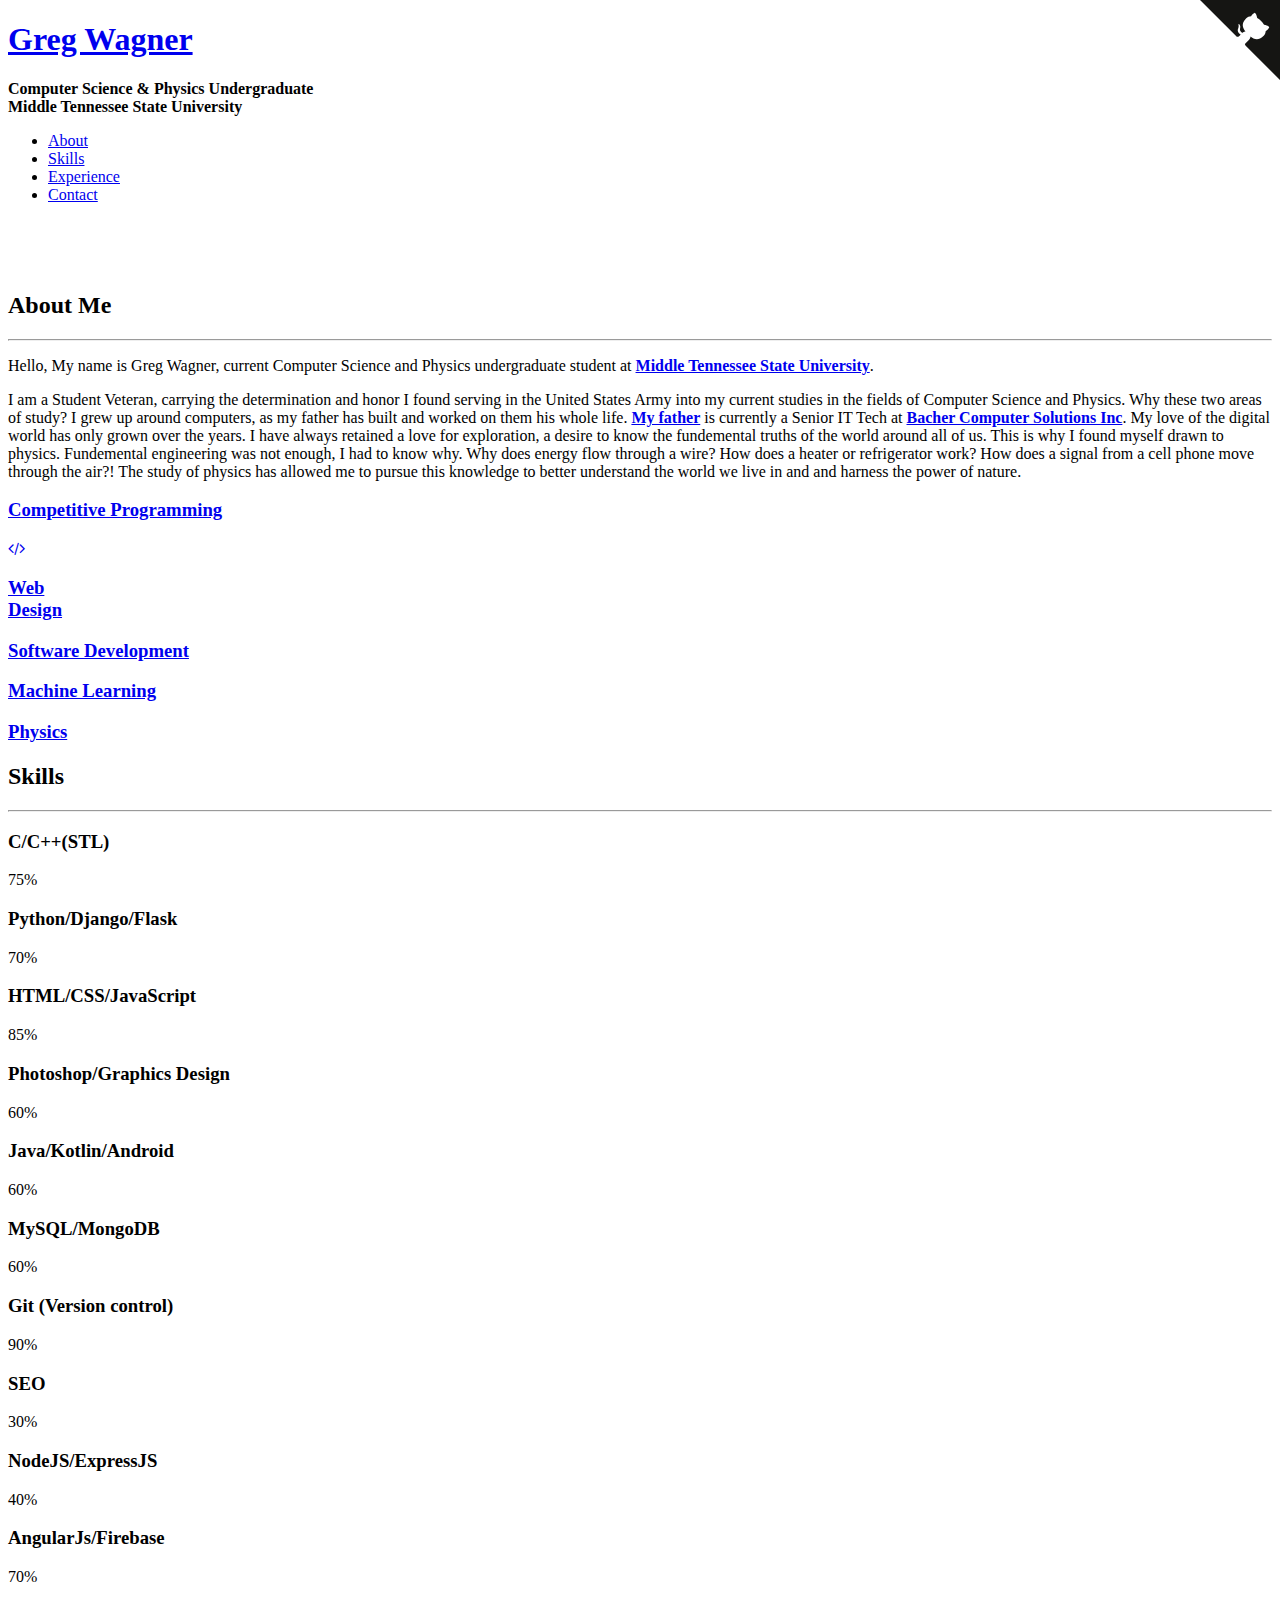
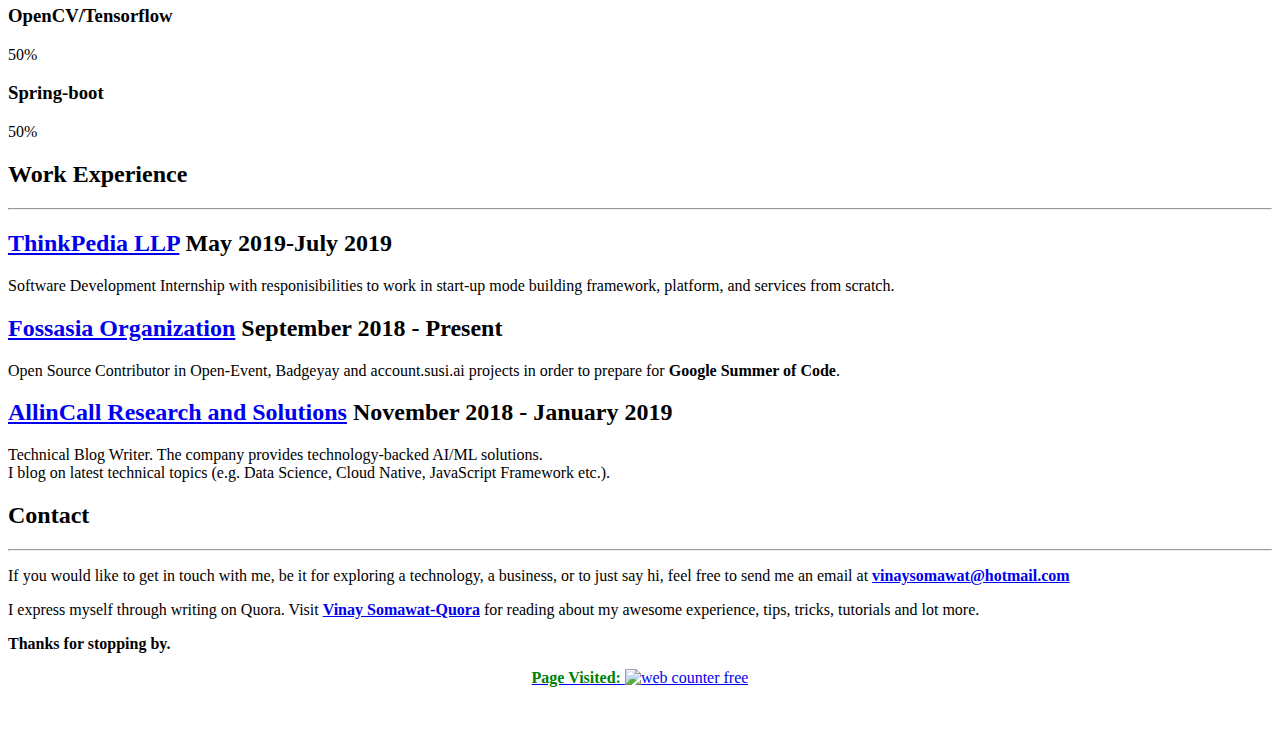
==== index.html @ 42321b88 "First changes to personalize portfolio" ====
<!DOCTYPE HTML>
<html>
	<head>
	<meta charset="utf-8">
	<meta http-equiv="X-UA-Compatible" content="IE=edge">
	<title>Greg Wagner</title>
	<meta name="viewport" content="width=device-width, initial-scale=1">
	<meta name="description" content="Portfolio webpage of Greg Wagner" />
	<meta name="keywords" content="portfolio,website,personal website,github,projects,computer science and engineering" />
	<meta name="author" content="Greg Wagner" />
   
    <!--quora icon--> 
    <meta name="viewport" content="width=device-width, initial-scale=1">
    <link rel="stylesheet" href="https://cdnjs.cloudflare.com/ajax/libs/font-awesome/4.7.0/css/font-awesome.min.css">

	<!-- Place favicon.ico and apple-touch-icon.png in the root directory -->
    <link rel="icon" type="image/png" href="logo.png">

	<link href="https://fonts.googleapis.com/css?family=Quicksand:300,400,500,700" rel="stylesheet">
	<link href="https://fonts.googleapis.com/css?family=Playfair+Display:400,400i,700" rel="stylesheet">
	
	<!-- Animate.css -->
	<link rel="stylesheet" href="css/animate.css">
	<!-- Icomoon Icon Fonts-->
	<link rel="stylesheet" href="css/icomoon.css">
	<!-- Bootstrap  -->
	<link rel="stylesheet" href="css/bootstrap.css">
	<!-- Flexslider  -->
	<link rel="stylesheet" href="css/flexslider.css">
	<!-- Flaticons  -->
	<link rel="stylesheet" href="fonts/flaticon/font/flaticon.css">
	<!-- Owl Carousel -->
	<link rel="stylesheet" href="css/owl.carousel.min.css">
	<link rel="stylesheet" href="css/owl.theme.default.min.css">
	<!-- Theme style  -->
	<link rel="stylesheet" href="css/style.css">
	<!-- Modernizr JS -->
	<script src="js/modernizr-2.6.2.min.js"></script>
        
	</head>
    
	<body>
	<div id="colorlib-page">
		<div class="container-wrap">
		  <a href="#" class="js-colorlib-nav-toggle colorlib-nav-toggle" data-toggle="collapse" data-target="#navbar" aria-expanded="false" aria-controls="navbar"><i></i></a> 
		  <aside id="colorlib-aside" role="complementary" class="border js-fullheight">
				<div class="text-center">
					<div class="author-img" style="background-image: url(images/greg_avatar.png);"></div>
					<h1 id="colorlib-logo"><a href="https://holypolarpanda7.github.io/Greg_wagner.portfolio/">Greg Wagner</a></h1>
					<p><strong>Computer Science & Physics Undergraduate<br>Middle Tennessee State University</strong></p>
				</div>
				<nav id="colorlib-main-menu" role="navigation" class="navbar">
					<div id="navbar" class="collapse">
						<ul>
							<li><a href="#" data-nav-section="about">About</a></li>
							<li><a href="#" data-nav-section="skills">Skills</a></li>
							<li><a href="#" data-nav-section="experience">Experience</a></li>
							<li><a href="#" data-nav-section="contact">Contact</a></li><br>
						</ul>
					</div>
      	</nav>
      	<div class="text-center">
      		<iframe src="https://ghbtns.com/github-btn.html?user=vinaysomawat&type=follow&count=true&size=large" frameborder="0" scrolling="0" width="220px" height="30px"></iframe>
      	</div>
			</aside>
            
            <!--- Github ribbon ----------->
    	<a href="https://github.com/vinaysomawat/vinaysomawat.github.io" class="github-corner" aria-label="View source on GitHub"><svg width="80" height="80" viewBox="0 0 250 250" style="fill:#151513; color:#fff; position: absolute; top: 0; border: 0; right: 0;" aria-hidden="true"><path d="M0,0 L115,115 L130,115 L142,142 L250,250 L250,0 Z"></path><path d="M128.3,109.0 C113.8,99.7 119.0,89.6 119.0,89.6 C122.0,82.7 120.5,78.6 120.5,78.6 C119.2,72.0 123.4,76.3 123.4,76.3 C127.3,80.9 125.5,87.3 125.5,87.3 C122.9,97.6 130.6,101.9 134.4,103.2" fill="currentColor" style="transform-origin: 130px 106px;" class="octo-arm"></path><path d="M115.0,115.0 C114.9,115.1 118.7,116.5 119.8,115.4 L133.7,101.6 C136.9,99.2 139.9,98.4 142.2,98.6 C133.8,88.0 127.5,74.4 143.8,58.0 C148.5,53.4 154.0,51.2 159.7,51.0 C160.3,49.4 163.2,43.6 171.4,40.1 C171.4,40.1 176.1,42.5 178.8,56.2 C183.1,58.6 187.2,61.8 190.9,65.4 C194.5,69.0 197.7,73.2 200.1,77.6 C213.8,80.2 216.3,84.9 216.3,84.9 C212.7,93.1 206.9,96.0 205.4,96.6 C205.1,102.4 203.0,107.8 198.3,112.5 C181.9,128.9 168.3,122.5 157.7,114.1 C157.9,116.9 156.7,120.9 152.7,124.9 L141.0,136.5 C139.8,137.7 141.6,141.9 141.8,141.8 Z" fill="currentColor" class="octo-body"></path></svg></a><style>.github-corner:hover .octo-arm{animation:octocat-wave 560ms ease-in-out}@keyframes octocat-wave{0%,100%{transform:rotate(0)}20%,60%{transform:rotate(-25deg)}40%,80%{transform:rotate(10deg)}}@media (max-width:500px){.github-corner:hover .octo-arm{animation:none}.github-corner .octo-arm{animation:octocat-wave 560ms ease-in-out}}</style>
            
            <!----- main page--------->
    	<div id="colorlib-main">
        <section class="colorlib-about" data-section="about">
          <div class="colorlib-narrow-content">
						<div class="row">
				    	<div class="col-md-12">
				        <div class="row row-bottom-padded-sm animate-box" data-animate-effect="fadeInLeft">
				          <div class="col-md-12">
										<div class="about-desc">
								    	<h2>About Me</h2>
                      <hr>
                      <p>Hello, My name is Greg Wagner, current Computer Science and Physics undergraduate student at <strong><a href="https://www.mtsu.edu/">Middle Tennessee State University</a></strong>.</p>
											<p>I am a Student Veteran, carrying the determination and honor I found serving in the United States Army into my current studies in the fields of Computer Science and Physics.  Why these two areas of study?  I grew up around computers, as my father has built and worked on them his whole life.  <strong><a href="https://www.linkedin.com/in/rod-wagner-9aa297176/">My father</a></strong> is currently a Senior IT Tech at <strong><a href="http://www.bachersolutions.com/">Bacher Computer Solutions Inc</a></strong>.  My love of the digital world has only grown over the years.  I have always retained a love for exploration, a desire to know the fundemental truths of the world around all of us.  This is why I found myself drawn to physics.  Fundemental engineering was not enough, I had to know why.  Why does energy flow through a wire?  How does a heater or refrigerator work?  How does a signal from a cell phone move through the air?!  The study of physics has allowed me to pursue this knowledge to better understand the world we live in and and harness the power of nature.</p>
										</div>
				        	</div>
                </div>
				    		<div class="row">
				        	<div class="col-md-3 animate-box" data-animate-effect="fadeInRight">
				            <a href="cp/cp.html" target="_blank">
                      <div class="services color-1">
				                <span class="icon2"><i class="icon-ribbon2"></i></span>
				                <h3>Competitive Programming</h3>
				              </div>
				            </a>
                  </div>
				        	<div class="col-md-3 animate-box" data-animate-effect="fadeInRight">
				            <a href="web-dev/webdev.html" target="_blank">
                      <div class="services color-2">
								    		<span class="icon2"><i class="fa fa-code"></i></span>
								    		<h3>Web<br> Design</h3>
											</div>
				            </a>
                  </div>
				        	<div class="col-md-3 animate-box" data-animate-effect="fadeInRight">
				            <a href="software-dev/software.html" target="_blank">
                      <div class="services color-3">
								   	 		<span class="icon2"><i class="icon-data"></i></span>
								    		<h3>Software Development</h3>
											</div>
				            </a>
                  </div>
				        	<div class="col-md-3 animate-box" data-animate-effect="fadeInRight">
				            <a href="ml/ml.html" target="_blank">
                      <div class="services color-55555">
								  		  <span class="icon2"><i class="icon-share3"></i></span>
								    		<h3>Machine Learning</h3>
                      </div>
										</a>
                  </div>
                  <div class="col-md-3 animate-box" data-animate-effect="fadeInRight">
				            <a href="ml/ml.html" target="_blank">
                      <div class="services color-4">
				                <span class="icon2"><i class="icon-book2"></i></span>
				                <h3>Physics</h3>
											</div>
				            </a>
                  </div>
				    		</div>
              </div>
            </div>
        </div>
    </section>
            
     <!-- Counter part
        <div id="colorlib-counter" class="colorlib-counters" style="background-image: url(images/cover_bg_1.jpg);" data-stellar-background-ratio="0.5">
				<div class="overlay"></div>
				<div class="colorlib-narrow-content">
					<div class="row">
					</div>
					<div class="row">
						<div class="col-md-3 text-center animate-box">
							<span class="colorlib-counter js-counter" data-from="0" data-to="22" data-speed="5000" data-refresh-interval="50"></span>
							<span class="colorlib-counter-label">Courses</span>
						</div>
						<div class="col-md-3 text-center animate-box">
							<span class="colorlib-counter js-counter" data-from="0" data-to="14" data-speed="5000" data-refresh-interval="50"></span>
							<span class="colorlib-counter-label">Projects and Apps</span>
						</div>
						<div class="col-md-3 text-center animate-box">
							<span class="colorlib-counter js-counter" data-from="0" data-to="3" data-speed="5000" data-refresh-interval="50"></span>
							<span class="colorlib-counter-label">Published Articles</span>
						</div>
						<div class="col-md-3 text-center animate-box">
							<span class="colorlib-counter js-counter" data-from="0" data-to="75" data-speed="5000" data-refresh-interval="10"></span>
							<span class="colorlib-counter-label">Percentile Internationally</span>
						</div>
					</div>
				</div>
			</div> --> 
            
    <section class="colorlib-skills" data-section="skills">
      <div class="colorlib-narrow-content">
        <div class="row">
					<div class="col-md-6 col-md-offset-3 col-md-pull-3 animate-box" data-animate-effect="fadeInLeft">
									<!-- Skills heading -->
				    <h2>Skills</h2>
            <hr>
					</div>
        </div>
        <div class="row">
					<div class="col-md-6 animate-box" data-animate-effect="fadeInLeft">
				    <div class="progress-wrap">
				      <h3>C/C++(STL)</h3>
				      <div class="progress">
				        <div class="progress-bar color-1" role="progressbar" aria-valuenow="75"
								  	aria-valuemin="0" aria-valuemax="100" style="width:75%">
									<span>75%</span>
			          </div>
              </div>
			    	</div>
					</div>
					<div class="col-md-6 animate-box" data-animate-effect="fadeInRight">
				    <div class="progress-wrap">
			        <h3>Python/Django/Flask</h3>
			        <div class="progress">
			          <div class="progress-bar color-2" role="progressbar" aria-valuenow="70"
                                 aria-valuemin="0" aria-valuemax="100" style="width:70%">
			            <span>70%</span>
			          </div>
			        </div>
				    </div>
					</div>
					<div class="col-md-6 animate-box" data-animate-effect="fadeInLeft">
				    <div class="progress-wrap">
				        <h3>HTML/CSS/JavaScript</h3>
				        <div class="progress">
				            <div class="progress-bar color-3" role="progressbar" aria-valuenow="85"
								  	aria-valuemin="0" aria-valuemax="100" style="width:85%">
				                <span>85%</span>
				            </div>
				        </div>
				    </div>
				</div>
				<div class="col-md-6 animate-box" data-animate-effect="fadeInRight">
				    <div class="progress-wrap">
				        <h3>Photoshop/Graphics Design</h3>
				        <div class="progress">
				            <div class="progress-bar color-4" role="progressbar" aria-valuenow="60"
								  	aria-valuemin="0" aria-valuemax="100" style="width:60%">
								<span>60%</span>
				            </div>
				        </div>
				    </div>
				</div>
				<div class="col-md-6 animate-box" data-animate-effect="fadeInLeft">
				    <div class="progress-wrap">
				        <h3>Java/Kotlin/Android</h3>
				            <div class="progress">
								<div class="progress-bar color-5" role="progressbar" aria-valuenow="60"
								  	aria-valuemin="0" aria-valuemax="100" style="width:60%">
								    <span>60%</span>
								</div>
				            </div>
				    </div>
				</div>
				<div class="col-md-6 animate-box" data-animate-effect="fadeInRight">
				    <div class="progress-wrap">
				        <h3>MySQL/MongoDB</h3>
				        <div class="progress">
				            <div class="progress-bar color-6" role="progressbar" aria-valuenow="60"
								  	aria-valuemin="0" aria-valuemax="100" style="width:60%">
								<span>60%</span>
				            </div>
				        </div>
				    </div>
				</div>
                <div class="col-md-6 animate-box" data-animate-effect="fadeInLeft">
				    <div class="progress-wrap">
				        <h3>Git (Version control)</h3>
				            <div class="progress">
								<div class="progress-bar color-7" role="progressbar" aria-valuenow="90"
								  	aria-valuemin="0" aria-valuemax="100" style="width:90%">
								    <span>90%</span>
								</div>
				            </div>
				    </div>
				</div>
                <div class="col-md-6 animate-box" data-animate-effect="fadeInRight">
				    <div class="progress-wrap">
				        <h3>SEO</h3>
				        <div class="progress">
				            <div class="progress-bar color-8" role="progressbar" aria-valuenow="30"
								  	aria-valuemin="0" aria-valuemax="100" style="width:30%">
								<span>30%</span>
				            </div>
				        </div>
				    </div>
				</div>
                <div class="col-md-6 animate-box" data-animate-effect="fadeInLeft">
				    <div class="progress-wrap">
				        <h3>NodeJS/ExpressJS</h3>
				        <div class="progress">
				            <div class="progress-bar color-9" role="progressbar" aria-valuenow="40"
								  	aria-valuemin="0" aria-valuemax="100" style="width:40%">
								<span>40%</span>
				            </div>
				        </div>
				    </div>
				</div>
                <div class="col-md-6 animate-box" data-animate-effect="fadeInRight">
				    <div class="progress-wrap">
				        <h3>AngularJs/Firebase</h3>
				        <div class="progress">
				            <div class="progress-bar color-6" role="progressbar" aria-valuenow="70"
								  	aria-valuemin="0" aria-valuemax="100" style="width:70%">
								<span>70%</span>
				            </div>
				        </div>
				    </div>
				</div>
                <div class="col-md-6 animate-box" data-animate-effect="fadeInLeft">
				    <div class="progress-wrap">
				        <h3>OpenCV/Tensorflow</h3>
				        <div class="progress">
				            <div class="progress-bar color-1" role="progressbar" aria-valuenow="50"
								  	aria-valuemin="0" aria-valuemax="100" style="width:50%">
								    <span>50%</span>
				            </div>
				        </div>
				    </div>
				</div>
                <div class="col-md-6 animate-box" data-animate-effect="fadeInRight">
				    <div class="progress-wrap">
				        <h3>Spring-boot</h3>
				        <div class="progress">
				            <div class="progress-bar color-4" role="progressbar" aria-valuenow="50"
								  	aria-valuemin="0" aria-valuemax="100" style="width:50%">
								    <span>50%</span>
				            </div>
				        </div>
				    </div>
				</div>
            </div>
        </div>
    </section>

    <section class="colorlib-experience" data-section="experience">
        <div class="colorlib-narrow-content">
            <div class="row">
				<div class="col-md-6 col-md-offset-3 col-md-pull-3 animate-box" data-animate-effect="fadeInLeft">
				    <h2>Work Experience</h2>
                    <hr>
				</div>
            </div>
            <div class="row">
				<div class="col-md-12">
				    <div class="timeline-centered">
					   <article class="timeline-entry animate-box" data-animate-effect="fadeInRight">
					       <div class="timeline-entry-inner">
                               <div class="timeline-icon color-3">
					               <i class="icon-world"></i>
					           </div>
                               <div class="timeline-label">
					               <h2><a href="#">ThinkPedia LLP</a> <span>May 2019-July 2019</span></h2>
					               <p>Software Development Internship with responisibilities to work in start-up mode building framework, platform, and services from scratch.</p>
					           </div>
					       </div>
                           <div class="timeline-entry-inner">
                               <div class="timeline-icon color-2">
					               <i class="icon-world"></i>
					           </div>
                               <div class="timeline-label">
					               <h2><a href="#">Fossasia Organization</a> <span>September 2018 - Present</span></h2>
                                   <p>Open Source Contributor in Open-Event, Badgeyay and account.susi.ai projects in order to prepare for <strong>Google Summer of Code</strong>.</p>
					           </div>
					       </div>
                            <div class="timeline-entry-inner">
                                <div class="timeline-icon color-1">
					               <i class="icon-pen2"></i>
					           </div>
                                <div class="timeline-label">
					               <h2><a href="#">AllinCall Research and Solutions</a> <span>November 2018 - January 2019</span></h2>
					               <p>Technical Blog Writer. The company provides technology-backed AI/ML solutions.<br>I blog on latest technical topics (e.g. Data Science, Cloud Native, JavaScript Framework etc.).</p>
					           </div>
					       </div>
					   </article>
                        <article class="timeline-entry begin animate-box" data-animate-effect="fadeInBottom">
					       <div class="timeline-entry-inner">
					           <div class="timeline-icon color-none">
					           </div>
					           </div>
					   </article> 
				    </div>
				</div>
            </div>
        </div>
    </section>
    <section class="colorlib-contact" data-section="contact">
        <div class="colorlib-narrow-content">
            <div class="row">
                <div class="col-md-12">
				    <div class="row row-bottom-padded-sm animate-box" data-animate-effect="fadeInLeft">
				        <h2>Contact</h2>
                        <hr>
                        <p>If you would like to get in touch with me, be it for exploring a technology, a business, or to just say hi, feel free to send me an email at <strong><a href = "mailto: vinaysomawat@hotmail.com">vinaysomawat@hotmail.com</a></strong></p>
                        <p>I express myself through writing on Quora. Visit <a href="https://www.quora.com/profile/Vinay-Somawat"><strong>Vinay Somawat-Quora</strong></a> for reading about my awesome experience, tips, tricks, tutorials and lot more.</p>
				    </div>
				</div>
            </div>
        </div>
    </section>
    <footer>
        <div class="wrapper">
            <div class="row row-bottom-padded-sm animate-box" data-animate-effect="fadeInLeft">
                <p><strong>Thanks for stopping by.</strong></p>
                    <div align=center><a href='https://www.counter12.com'><strong style="color: green">Page Visited: </strong><img src='https://www.counter12.com/img-w4C4CW3dADB69D3Y-9.gif' border='0' alt='web counter free'></a><script type='text/javascript' src='https://www.counter12.com/ad.js?id=w4C4CW3dADB69D3Y'></script></div>
                <br><br>
            </div>
        </div>
    </footer>

</div><!-- end:colorlib-main -->
</div><!-- end:container-wrap -->
</div><!-- end:colorlib-page -->
     
	<!-- jQuery -->
	<script src="js/jquery.min.js"></script>
	<!-- jQuery Easing -->
	<script src="js/jquery.easing.1.3.js"></script>
	<!-- Bootstrap -->
	<script src="js/bootstrap.min.js"></script>
	<!-- Waypoints -->
	<script src="js/jquery.waypoints.min.js"></script>
	<!-- Flexslider -->
	<script src="js/jquery.flexslider-min.js"></script>
	<!-- Owl carousel -->
	<script src="js/owl.carousel.min.js"></script>
	<!-- Counters -->
	<script src="js/jquery.countTo.js"></script>
	
	
	<!-- MAIN JS -->
	<script src="js/main.js"></script>

	</body>
</html>
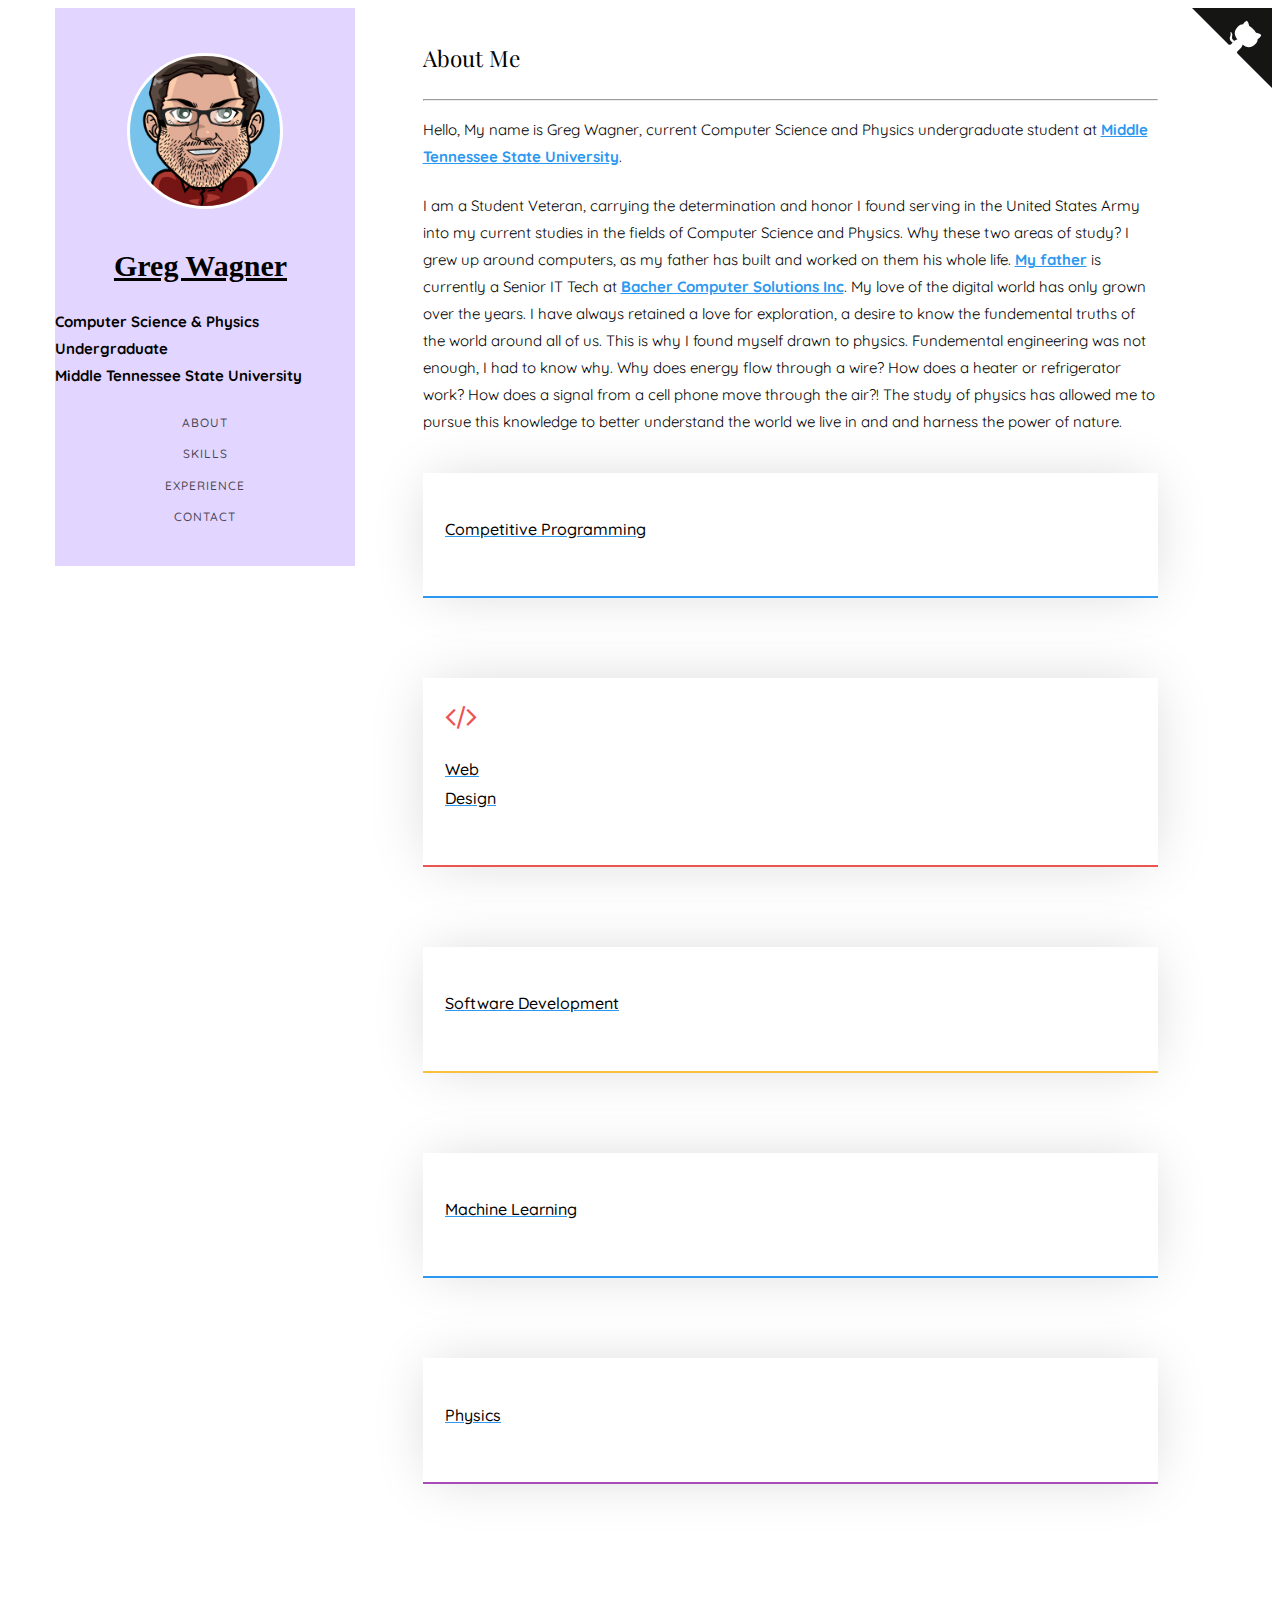
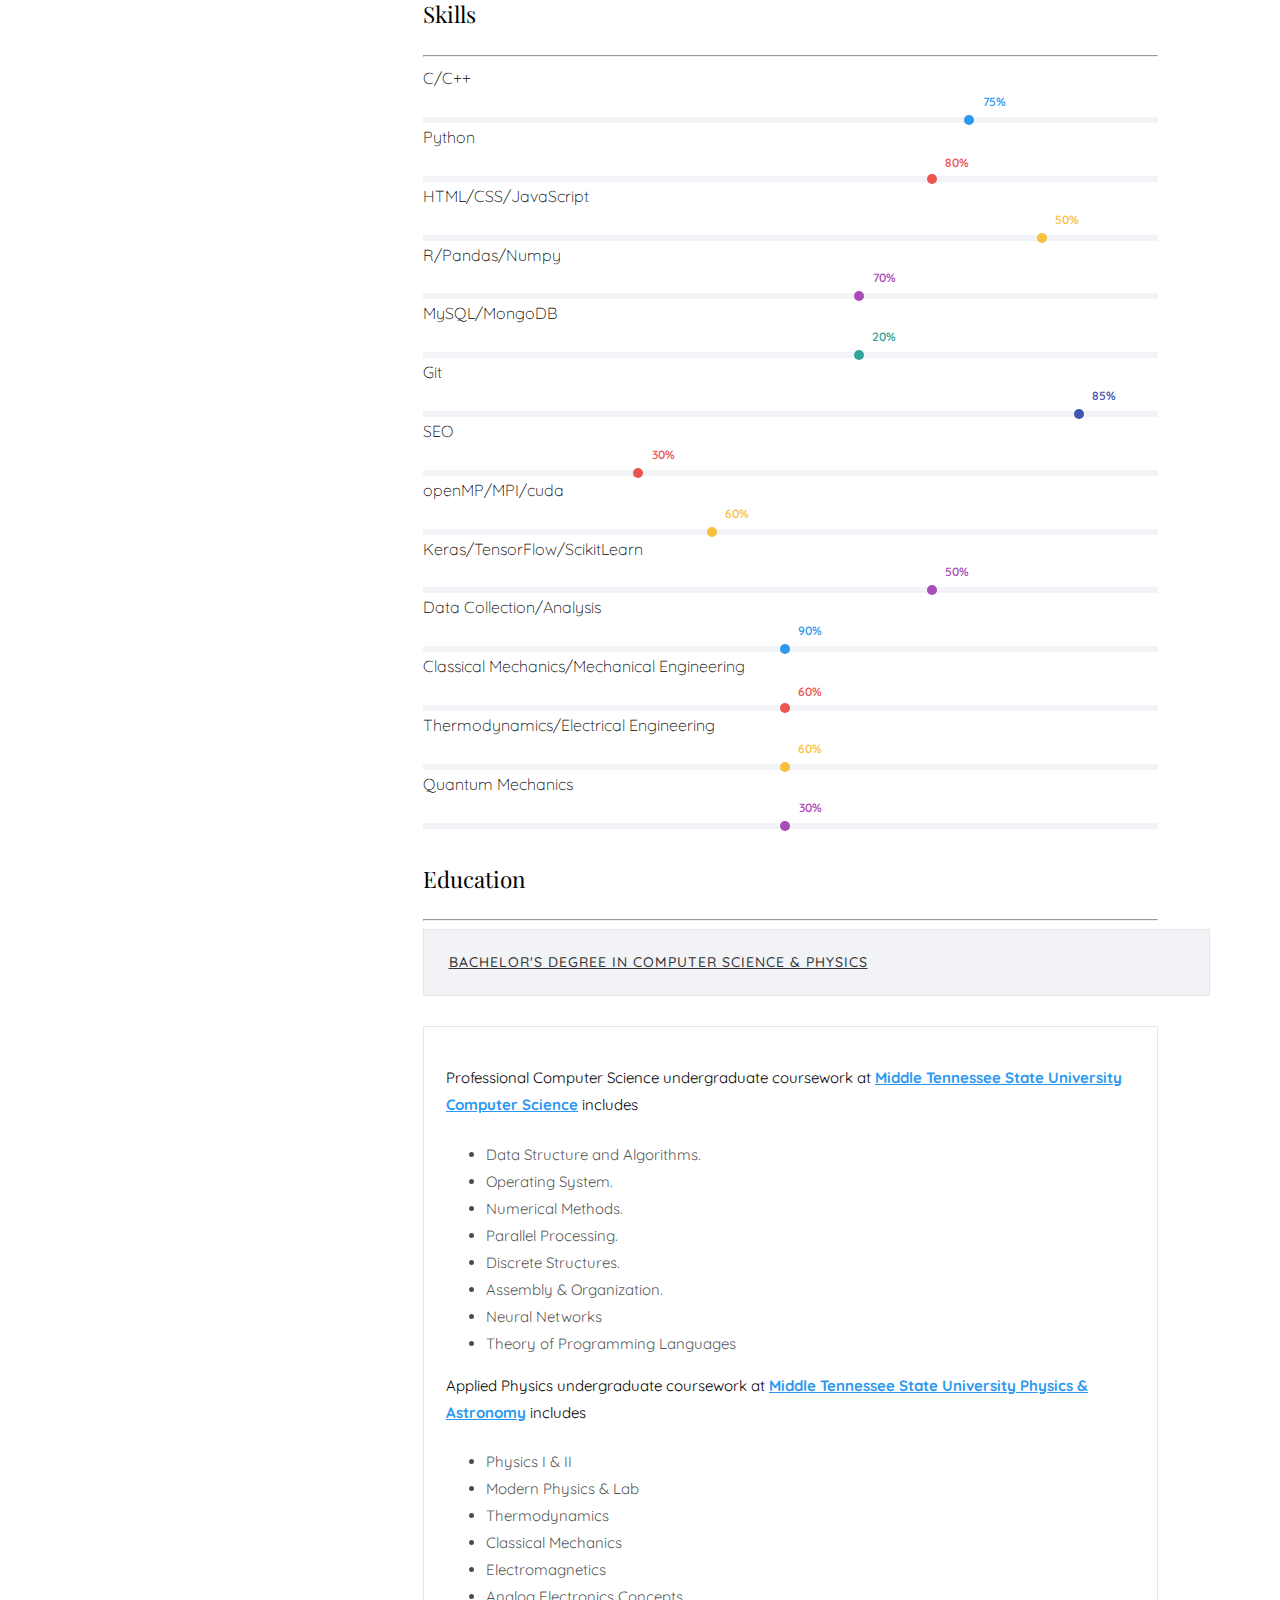
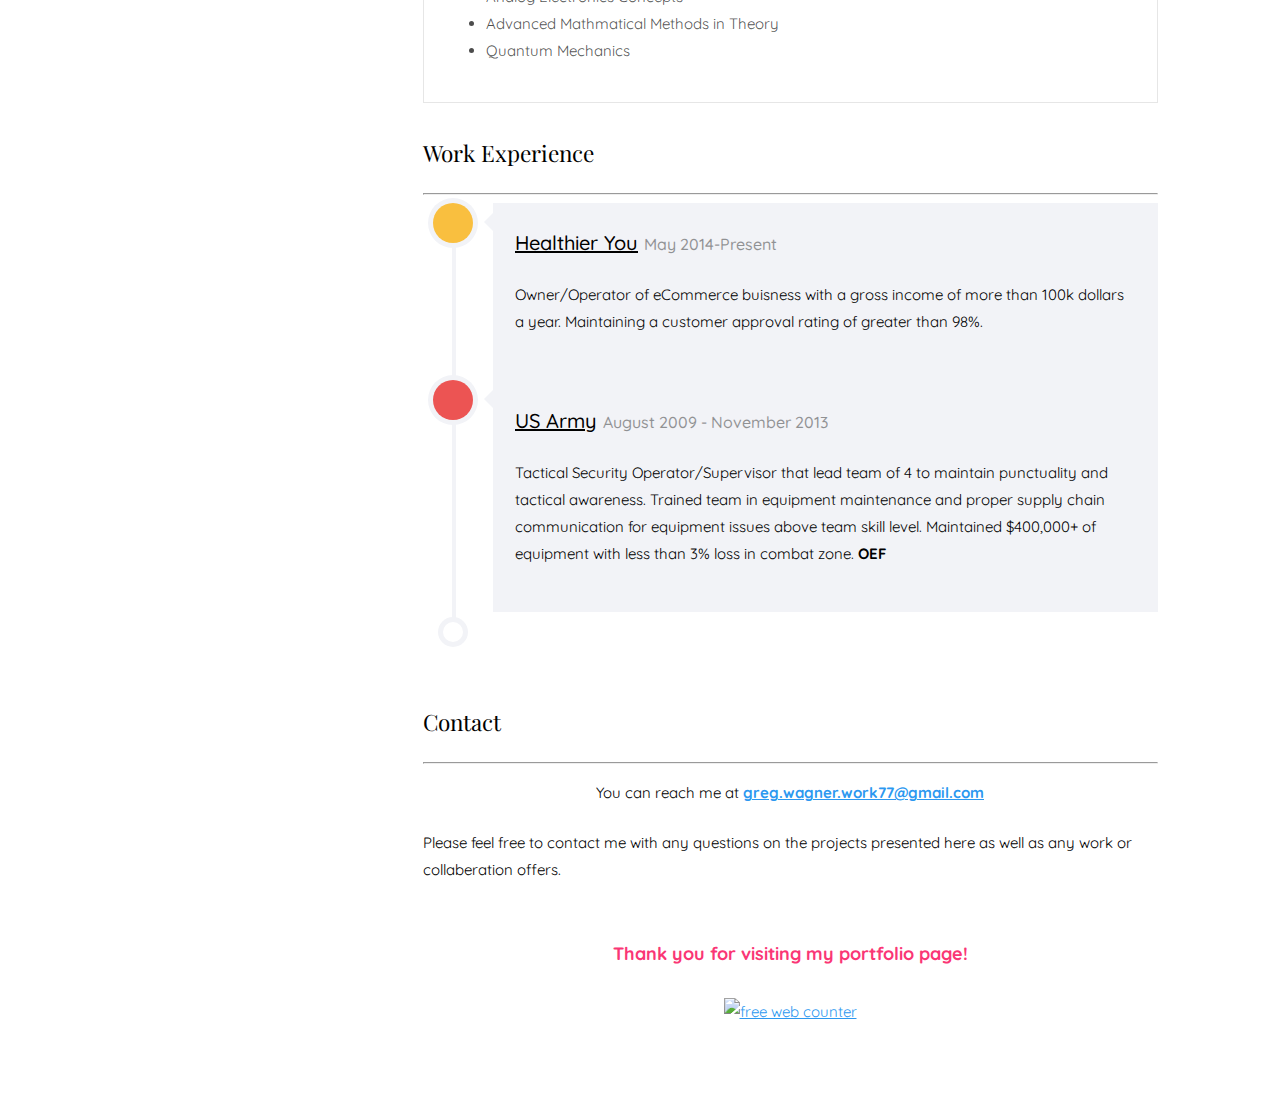
==== commit 225435a2: "updated cp, webdev" ====
--- a/index.html
+++ b/index.html
@@ -59,13 +59,14 @@
 						</ul>
 					</div>
       	</nav>
-      	<div class="text-center">
-      		<iframe src="https://ghbtns.com/github-btn.html?user=vinaysomawat&type=follow&count=true&size=large" frameborder="0" scrolling="0" width="220px" height="30px"></iframe>
-      	</div>
+      	<div class="text-center" style="border-radius: 5px; over-flow: hidden;">
+								<!-- resume here -->
+
+				</div>
 			</aside>
             
-            <!--- Github ribbon ----------->
-    	<a href="https://github.com/vinaysomawat/vinaysomawat.github.io" class="github-corner" aria-label="View source on GitHub"><svg width="80" height="80" viewBox="0 0 250 250" style="fill:#151513; color:#fff; position: absolute; top: 0; border: 0; right: 0;" aria-hidden="true"><path d="M0,0 L115,115 L130,115 L142,142 L250,250 L250,0 Z"></path><path d="M128.3,109.0 C113.8,99.7 119.0,89.6 119.0,89.6 C122.0,82.7 120.5,78.6 120.5,78.6 C119.2,72.0 123.4,76.3 123.4,76.3 C127.3,80.9 125.5,87.3 125.5,87.3 C122.9,97.6 130.6,101.9 134.4,103.2" fill="currentColor" style="transform-origin: 130px 106px;" class="octo-arm"></path><path d="M115.0,115.0 C114.9,115.1 118.7,116.5 119.8,115.4 L133.7,101.6 C136.9,99.2 139.9,98.4 142.2,98.6 C133.8,88.0 127.5,74.4 143.8,58.0 C148.5,53.4 154.0,51.2 159.7,51.0 C160.3,49.4 163.2,43.6 171.4,40.1 C171.4,40.1 176.1,42.5 178.8,56.2 C183.1,58.6 187.2,61.8 190.9,65.4 C194.5,69.0 197.7,73.2 200.1,77.6 C213.8,80.2 216.3,84.9 216.3,84.9 C212.7,93.1 206.9,96.0 205.4,96.6 C205.1,102.4 203.0,107.8 198.3,112.5 C181.9,128.9 168.3,122.5 157.7,114.1 C157.9,116.9 156.7,120.9 152.7,124.9 L141.0,136.5 C139.8,137.7 141.6,141.9 141.8,141.8 Z" fill="currentColor" class="octo-body"></path></svg></a><style>.github-corner:hover .octo-arm{animation:octocat-wave 560ms ease-in-out}@keyframes octocat-wave{0%,100%{transform:rotate(0)}20%,60%{transform:rotate(-25deg)}40%,80%{transform:rotate(10deg)}}@media (max-width:500px){.github-corner:hover .octo-arm{animation:none}.github-corner .octo-arm{animation:octocat-wave 560ms ease-in-out}}</style>
+           <!--- Github ribbon ----------->
+					 <a href="https://github.com/holypolarpanda7/Greg_wagner.portfolio" class="github-corner" aria-label="View source on GitHub"><svg width="80" height="80" viewBox="0 0 250 250" style="fill:#151513; color:#fff; position: absolute; top: 0; border: 0; right: 0;" aria-hidden="true"><path d="M0,0 L115,115 L130,115 L142,142 L250,250 L250,0 Z"></path><path d="M128.3,109.0 C113.8,99.7 119.0,89.6 119.0,89.6 C122.0,82.7 120.5,78.6 120.5,78.6 C119.2,72.0 123.4,76.3 123.4,76.3 C127.3,80.9 125.5,87.3 125.5,87.3 C122.9,97.6 130.6,101.9 134.4,103.2" fill="currentColor" style="transform-origin: 130px 106px;" class="octo-arm"></path><path d="M115.0,115.0 C114.9,115.1 118.7,116.5 119.8,115.4 L133.7,101.6 C136.9,99.2 139.9,98.4 142.2,98.6 C133.8,88.0 127.5,74.4 143.8,58.0 C148.5,53.4 154.0,51.2 159.7,51.0 C160.3,49.4 163.2,43.6 171.4,40.1 C171.4,40.1 176.1,42.5 178.8,56.2 C183.1,58.6 187.2,61.8 190.9,65.4 C194.5,69.0 197.7,73.2 200.1,77.6 C213.8,80.2 216.3,84.9 216.3,84.9 C212.7,93.1 206.9,96.0 205.4,96.6 C205.1,102.4 203.0,107.8 198.3,112.5 C181.9,128.9 168.3,122.5 157.7,114.1 C157.9,116.9 156.7,120.9 152.7,124.9 L141.0,136.5 C139.8,137.7 141.6,141.9 141.8,141.8 Z" fill="currentColor" class="octo-body"></path></svg></a><style>.github-corner:hover .octo-arm{animation:octocat-wave 560ms ease-in-out}@keyframes octocat-wave{0%,100%{transform:rotate(0)}20%,60%{transform:rotate(-25deg)}40%,80%{transform:rotate(10deg)}}@media (max-width:500px){.github-corner:hover .octo-arm{animation:none}.github-corner .octo-arm{animation:octocat-wave 560ms ease-in-out}}</style>
             
             <!----- main page--------->
     	<div id="colorlib-main">
@@ -129,33 +130,7 @@
             </div>
         </div>
     </section>
-            
-     <!-- Counter part
-        <div id="colorlib-counter" class="colorlib-counters" style="background-image: url(images/cover_bg_1.jpg);" data-stellar-background-ratio="0.5">
-				<div class="overlay"></div>
-				<div class="colorlib-narrow-content">
-					<div class="row">
-					</div>
-					<div class="row">
-						<div class="col-md-3 text-center animate-box">
-							<span class="colorlib-counter js-counter" data-from="0" data-to="22" data-speed="5000" data-refresh-interval="50"></span>
-							<span class="colorlib-counter-label">Courses</span>
-						</div>
-						<div class="col-md-3 text-center animate-box">
-							<span class="colorlib-counter js-counter" data-from="0" data-to="14" data-speed="5000" data-refresh-interval="50"></span>
-							<span class="colorlib-counter-label">Projects and Apps</span>
-						</div>
-						<div class="col-md-3 text-center animate-box">
-							<span class="colorlib-counter js-counter" data-from="0" data-to="3" data-speed="5000" data-refresh-interval="50"></span>
-							<span class="colorlib-counter-label">Published Articles</span>
-						</div>
-						<div class="col-md-3 text-center animate-box">
-							<span class="colorlib-counter js-counter" data-from="0" data-to="75" data-speed="5000" data-refresh-interval="10"></span>
-							<span class="colorlib-counter-label">Percentile Internationally</span>
-						</div>
-					</div>
-				</div>
-			</div> --> 
+     
             
     <section class="colorlib-skills" data-section="skills">
       <div class="colorlib-narrow-content">
@@ -169,7 +144,7 @@
         <div class="row">
 					<div class="col-md-6 animate-box" data-animate-effect="fadeInLeft">
 				    <div class="progress-wrap">
-				      <h3>C/C++(STL)</h3>
+				      <h3>C/C++</h3>
 				      <div class="progress">
 				        <div class="progress-bar color-1" role="progressbar" aria-valuenow="75"
 								  	aria-valuemin="0" aria-valuemax="100" style="width:75%">
@@ -180,202 +155,288 @@
 					</div>
 					<div class="col-md-6 animate-box" data-animate-effect="fadeInRight">
 				    <div class="progress-wrap">
-			        <h3>Python/Django/Flask</h3>
+			        <h3>Python</h3>
 			        <div class="progress">
 			          <div class="progress-bar color-2" role="progressbar" aria-valuenow="70"
                                  aria-valuemin="0" aria-valuemax="100" style="width:70%">
-			            <span>70%</span>
+			            <span>80%</span>
 			          </div>
 			        </div>
 				    </div>
 					</div>
 					<div class="col-md-6 animate-box" data-animate-effect="fadeInLeft">
 				    <div class="progress-wrap">
-				        <h3>HTML/CSS/JavaScript</h3>
-				        <div class="progress">
-				            <div class="progress-bar color-3" role="progressbar" aria-valuenow="85"
+				      <h3>HTML/CSS/JavaScript</h3>
+				      <div class="progress">
+				        <div class="progress-bar color-3" role="progressbar" aria-valuenow="85"
 								  	aria-valuemin="0" aria-valuemax="100" style="width:85%">
-				                <span>85%</span>
-				            </div>
-				        </div>
-				    </div>
+				          <span>50%</span>
+				        </div>
+				      </div>
+				    </div>
+					</div>
+					<div class="col-md-6 animate-box" data-animate-effect="fadeInRight">
+				    <div class="progress-wrap">
+				      <h3>R/Pandas/Numpy</h3>
+				      <div class="progress">
+				        <div class="progress-bar color-4" role="progressbar" aria-valuenow="60"
+								  	aria-valuemin="0" aria-valuemax="100" style="width:60%">
+									<span>70%</span>
+				        </div>
+				    	</div>
+				    </div>
+					</div>
+					<div class="col-md-6 animate-box" data-animate-effect="fadeInRight">
+				    <div class="progress-wrap">
+				      <h3>MySQL/MongoDB</h3>
+				      <div class="progress">
+				        <div class="progress-bar color-5" role="progressbar" aria-valuenow="60"
+								  	aria-valuemin="0" aria-valuemax="100" style="width:60%">
+									<span>20%</span>
+				        </div>
+				      </div>
+				    </div>
+					</div>
+        	<div class="col-md-6 animate-box" data-animate-effect="fadeInLeft">
+				    <div class="progress-wrap">
+				      <h3>Git</h3>
+				      <div class="progress">
+								<div class="progress-bar color-6" role="progressbar" aria-valuenow="90"
+								  	aria-valuemin="0" aria-valuemax="100" style="width:90%">
+							    <span>85%</span>
+								</div>
+				      </div>
+				    </div>
+					</div>
+          <div class="col-md-6 animate-box" data-animate-effect="fadeInRight">
+				    <div class="progress-wrap">
+				      <h3>SEO</h3>
+				      <div class="progress">
+				      	<div class="progress-bar color-7" role="progressbar" aria-valuenow="30"
+								  	aria-valuemin="0" aria-valuemax="100" style="width:30%">
+									<span>30%</span>
+				        </div>
+				      </div>
+				    </div>
+					</div>
+          <div class="col-md-6 animate-box" data-animate-effect="fadeInLeft">
+				    <div class="progress-wrap">
+				      <h3>openMP/MPI/cuda</h3>
+				      <div class="progress">
+				        <div class="progress-bar color-8" role="progressbar" aria-valuenow="40"
+								  	aria-valuemin="0" aria-valuemax="100" style="width:40%">
+									<span>60%</span>
+				        </div>
+				      </div>
+				    </div>
+					</div>
+          <div class="col-md-6 animate-box" data-animate-effect="fadeInRight">
+				    <div class="progress-wrap">
+				      <h3>Keras/TensorFlow/ScikitLearn</h3>
+				      <div class="progress">
+				        <div class="progress-bar color-9" role="progressbar" aria-valuenow="70"
+								  	aria-valuemin="0" aria-valuemax="100" style="width:70%">
+									<span>50%</span>
+				        </div>
+				      </div>
+				    </div>
+					</div>
+          <div class="col-md-6 animate-box" data-animate-effect="fadeInLeft">
+				  	<div class="progress-wrap">
+				      <h3>Data Collection/Analysis</h3>
+				      <div class="progress">
+				        <div class="progress-bar color-1" role="progressbar" aria-valuenow="50"
+								  	aria-valuemin="0" aria-valuemax="100" style="width:50%">
+							    <span>90%</span>
+				        </div>
+				      </div>
+				    </div>
+					</div>
+          <div class="col-md-6 animate-box" data-animate-effect="fadeInRight">
+				    <div class="progress-wrap">
+				      <h3>Classical Mechanics/Mechanical Engineering</h3>
+				      <div class="progress">
+				        <div class="progress-bar color-2" role="progressbar" aria-valuenow="50"
+								  	aria-valuemin="0" aria-valuemax="100" style="width:50%">
+							    <span>60%</span>
+				        </div>
+				      </div>
+				    </div>
+					</div>
+ 					<div class="col-md-6 animate-box" data-animate-effect="fadeInRight">
+				    <div class="progress-wrap">
+				      <h3>Thermodynamics/Electrical Engineering</h3>
+				      <div class="progress">
+				        <div class="progress-bar color-3" role="progressbar" aria-valuenow="50"
+								  	aria-valuemin="0" aria-valuemax="100" style="width:50%">
+							    <span>60%</span>
+				        </div>
+				      </div>
+				    </div>
+					</div>
+				  <div class="col-md-6 animate-box" data-animate-effect="fadeInRight">
+				    <div class="progress-wrap">
+				      <h3>Quantum Mechanics</h3>
+				      <div class="progress">
+				        <div class="progress-bar color-4" role="progressbar" aria-valuenow="50"
+								  	aria-valuemin="0" aria-valuemax="100" style="width:50%">
+							    <span>30%</span>
+				        </div>
+				      </div>
+				    </div>
+					</div>
+
+        </div>
+      </div>
+		</section>
+		<!--Education section -->
+		<section class="colorlib-education" data-section="education">
+			<div class="colorlib-narrow-content">
+				<div class="row">
+					<div class="col-md-6 col-md-offset-3 col-md-pull-3 animate-box" data-animate-effect="fadeInLeft">
+					<h2>Education</h2>
+					<hr>
+					</div>
 				</div>
-				<div class="col-md-6 animate-box" data-animate-effect="fadeInRight">
-				    <div class="progress-wrap">
-				        <h3>Photoshop/Graphics Design</h3>
-				        <div class="progress">
-				            <div class="progress-bar color-4" role="progressbar" aria-valuenow="60"
-								  	aria-valuemin="0" aria-valuemax="100" style="width:60%">
-								<span>60%</span>
-				            </div>
-				        </div>
-				    </div>
+				<div class="row">
+					<div class="col-md-12 animate-box" data-animate-effect="fadeInLeft">
+						<div class="fancy-collapse-panel">
+							<div class="panel-group" id="accordion" role="tablist" aria-multiselectable="true">
+								<div class="panel panel-default">
+									<div class="panel-heading" role="tab" id="headingTwo">
+										<h4 class="panel-title">
+											<a class="collapsed" data-toggle="collapse" data-parent="#accordion" href="#collapseTwo" aria-expanded="false" aria-controls="collapseTwo">Bachelor's Degree in Computer Science & Physics
+											</a>
+										</h4>
+									</div>
+									<div id="collapseTwo" class="panel-collapse collapse" role="tabpanel" aria-labelledby="headingTwo">
+										<div class="panel-body">
+											<p>Professional Computer Science undergraduate coursework at <strong><a href="https://www.mtsu.edu/programs/computer-science/">Middle Tennessee State University Computer Science</a></strong> includes</p>
+											<ul>
+												<li>Data Structure and Algorithms.</li>
+												<li>Operating System.</li>
+												<li>Numerical Methods.</li>
+												<li>Parallel Processing.</li>
+												<li>Discrete Structures.</li>
+												<li>Assembly & Organization.</li>
+												<li>Neural Networks</li>
+												<li>Theory of Programming Languages</li>
+											</ul>
+											<p>Applied Physics undergraduate coursework at <strong><a href="https://www.mtsu.edu/physics/">Middle Tennessee State University Physics & Astronomy</a></strong> includes</p>
+											<ul>
+												<li>Physics I & II</li>
+												<li>Modern Physics & Lab</li>
+												<li>Thermodynamics</li>
+												<li>Classical Mechanics</li>
+												<li>Electromagnetics</li>
+												<li>Analog Electronics Concepts</li>
+												<li>Advanced Mathmatical Methods in Theory</li>
+												<li>Quantum Mechanics</li>
+										</div>
+									</div>
+								</div>
+<!-- Expansion example
+								<div class="panel panel-default">
+									<div class="panel-heading" role="tab" id="headingFive">
+										<h4 class="panel-title">
+											<a class="collapsed" data-toggle="collapse" data-parent="#accordion" href="#collapseFive" aria-expanded="false" aria-controls="collapseFive">High School Secondary Education
+											</a>
+										</h4>
+									</div>
+									<div id="collapseFive" class="panel-collapse collapse" role="tabpanel" aria-labelledby="headingFive">
+										<div class="panel-body">
+											<p>Before getting into Computer Science, I was shown essentials of Science.<br>Accomplishing <strong>99.50 percentile</strong> in Board Examination and <strong>99.67 percentile</strong> in JEE Entrance Examination, my coursework incorporates</p>
+											<ul>
+												<li>Physics.</li>
+												<li>Chemistry.</li>
+												<li>Mathematics.</li>
+											</ul>
+										</div>
+									</div>
+								</div>
+								-->
+							</div>
+						</div>
+					</div>
 				</div>
-				<div class="col-md-6 animate-box" data-animate-effect="fadeInLeft">
-				    <div class="progress-wrap">
-				        <h3>Java/Kotlin/Android</h3>
-				            <div class="progress">
-								<div class="progress-bar color-5" role="progressbar" aria-valuenow="60"
-								  	aria-valuemin="0" aria-valuemax="100" style="width:60%">
-								    <span>60%</span>
-								</div>
-				            </div>
-				    </div>
-				</div>
-				<div class="col-md-6 animate-box" data-animate-effect="fadeInRight">
-				    <div class="progress-wrap">
-				        <h3>MySQL/MongoDB</h3>
-				        <div class="progress">
-				            <div class="progress-bar color-6" role="progressbar" aria-valuenow="60"
-								  	aria-valuemin="0" aria-valuemax="100" style="width:60%">
-								<span>60%</span>
-				            </div>
-				        </div>
-				    </div>
-				</div>
-                <div class="col-md-6 animate-box" data-animate-effect="fadeInLeft">
-				    <div class="progress-wrap">
-				        <h3>Git (Version control)</h3>
-				            <div class="progress">
-								<div class="progress-bar color-7" role="progressbar" aria-valuenow="90"
-								  	aria-valuemin="0" aria-valuemax="100" style="width:90%">
-								    <span>90%</span>
-								</div>
-				            </div>
-				    </div>
-				</div>
-                <div class="col-md-6 animate-box" data-animate-effect="fadeInRight">
-				    <div class="progress-wrap">
-				        <h3>SEO</h3>
-				        <div class="progress">
-				            <div class="progress-bar color-8" role="progressbar" aria-valuenow="30"
-								  	aria-valuemin="0" aria-valuemax="100" style="width:30%">
-								<span>30%</span>
-				            </div>
-				        </div>
-				    </div>
-				</div>
-                <div class="col-md-6 animate-box" data-animate-effect="fadeInLeft">
-				    <div class="progress-wrap">
-				        <h3>NodeJS/ExpressJS</h3>
-				        <div class="progress">
-				            <div class="progress-bar color-9" role="progressbar" aria-valuenow="40"
-								  	aria-valuemin="0" aria-valuemax="100" style="width:40%">
-								<span>40%</span>
-				            </div>
-				        </div>
-				    </div>
-				</div>
-                <div class="col-md-6 animate-box" data-animate-effect="fadeInRight">
-				    <div class="progress-wrap">
-				        <h3>AngularJs/Firebase</h3>
-				        <div class="progress">
-				            <div class="progress-bar color-6" role="progressbar" aria-valuenow="70"
-								  	aria-valuemin="0" aria-valuemax="100" style="width:70%">
-								<span>70%</span>
-				            </div>
-				        </div>
-				    </div>
-				</div>
-                <div class="col-md-6 animate-box" data-animate-effect="fadeInLeft">
-				    <div class="progress-wrap">
-				        <h3>OpenCV/Tensorflow</h3>
-				        <div class="progress">
-				            <div class="progress-bar color-1" role="progressbar" aria-valuenow="50"
-								  	aria-valuemin="0" aria-valuemax="100" style="width:50%">
-								    <span>50%</span>
-				            </div>
-				        </div>
-				    </div>
-				</div>
-                <div class="col-md-6 animate-box" data-animate-effect="fadeInRight">
-				    <div class="progress-wrap">
-				        <h3>Spring-boot</h3>
-				        <div class="progress">
-				            <div class="progress-bar color-4" role="progressbar" aria-valuenow="50"
-								  	aria-valuemin="0" aria-valuemax="100" style="width:50%">
-								    <span>50%</span>
-				            </div>
-				        </div>
-				    </div>
-				</div>
-            </div>
-        </div>
-    </section>
-
+			</div>
+		</section>    
+		<!-- Work section -->
     <section class="colorlib-experience" data-section="experience">
-        <div class="colorlib-narrow-content">
-            <div class="row">
-				<div class="col-md-6 col-md-offset-3 col-md-pull-3 animate-box" data-animate-effect="fadeInLeft">
+      <div class="colorlib-narrow-content">
+        <div class="row">
+					<div class="col-md-6 col-md-offset-3 col-md-pull-3 animate-box" data-animate-effect="fadeInLeft">
 				    <h2>Work Experience</h2>
-                    <hr>
-				</div>
-            </div>
-            <div class="row">
-				<div class="col-md-12">
+            <hr>
+					</div>
+        </div>
+        <div class="row">
+					<div class="col-md-12">
 				    <div class="timeline-centered">
-					   <article class="timeline-entry animate-box" data-animate-effect="fadeInRight">
-					       <div class="timeline-entry-inner">
-                               <div class="timeline-icon color-3">
-					               <i class="icon-world"></i>
-					           </div>
-                               <div class="timeline-label">
-					               <h2><a href="#">ThinkPedia LLP</a> <span>May 2019-July 2019</span></h2>
-					               <p>Software Development Internship with responisibilities to work in start-up mode building framework, platform, and services from scratch.</p>
-					           </div>
-					       </div>
-                           <div class="timeline-entry-inner">
-                               <div class="timeline-icon color-2">
-					               <i class="icon-world"></i>
-					           </div>
-                               <div class="timeline-label">
-					               <h2><a href="#">Fossasia Organization</a> <span>September 2018 - Present</span></h2>
-                                   <p>Open Source Contributor in Open-Event, Badgeyay and account.susi.ai projects in order to prepare for <strong>Google Summer of Code</strong>.</p>
-					           </div>
-					       </div>
-                            <div class="timeline-entry-inner">
-                                <div class="timeline-icon color-1">
-					               <i class="icon-pen2"></i>
-					           </div>
-                                <div class="timeline-label">
-					               <h2><a href="#">AllinCall Research and Solutions</a> <span>November 2018 - January 2019</span></h2>
-					               <p>Technical Blog Writer. The company provides technology-backed AI/ML solutions.<br>I blog on latest technical topics (e.g. Data Science, Cloud Native, JavaScript Framework etc.).</p>
-					           </div>
-					       </div>
-					   </article>
-                        <article class="timeline-entry begin animate-box" data-animate-effect="fadeInBottom">
-					       <div class="timeline-entry-inner">
-					           <div class="timeline-icon color-none">
-					           </div>
-					           </div>
-					   </article> 
-				    </div>
-				</div>
-            </div>
-        </div>
+					  	<article class="timeline-entry animate-box" data-animate-effect="fadeInRight">
+					    	<div class="timeline-entry-inner">
+                	<div class="timeline-icon color-3">
+					        	<i class="icon-banknote"></i>
+					      	</div>
+                	<div class="timeline-label">
+					       		<h2><a href="#">Healthier You</a> <span>May 2014-Present</span></h2>
+					        	<p>Owner/Operator of eCommerce buisness with a gross income of more than 100k dollars a year.  Maintaining a customer approval rating of greater than 98%.</p>
+					      	</div>
+					     	</div>
+              	<div class="timeline-entry-inner">
+               		<div class="timeline-icon color-2">
+					        	<i class="icon-warning"></i>
+					      	</div>
+                	<div class="timeline-label">
+					   		  	<h2><a href="#">US Army</a> <span>August 2009 - November 2013</span></h2>
+                  	<p>Tactical Security Operator/Supervisor that lead team of 4 to maintain punctuality and tactical awareness.  Trained team in equipment maintenance and proper supply chain communication for equipment issues above team skill level.  Maintained $400,000+ of equipment with less than 3% loss in combat zone. <strong>OEF</strong></p>
+					      	</div>
+					     	</div>
+								<!-- Expansion Example
+               	<div class="timeline-entry-inner">
+                	<div class="timeline-icon color-1">
+					     			<i class="icon-pen2"></i>
+					      	</div>
+                	<div class="timeline-label">
+					        	<h2><a href="#">AllinCall Research and Solutions</a> <span>November 2018 - January 2019</span></h2>
+					        	<p>Technical Blog Writer. The company provides technology-backed AI/ML solutions.<br>I blog on latest technical topics (e.g. Data Science, Cloud Native, JavaScript Framework etc.).</p>
+					      	</div>
+					     	</div>
+								-->
+					   	</article>
+             	<article class="timeline-entry begin animate-box" data-animate-effect="fadeInBottom">
+					    	<div class="timeline-entry-inner">
+					      	<div class="timeline-icon color-none">
+					      	</div>
+					     	</div>
+					   	</article> 
+				   	</div>
+					</div>
+        </div>
+      </div>
     </section>
     <section class="colorlib-contact" data-section="contact">
-        <div class="colorlib-narrow-content">
-            <div class="row">
-                <div class="col-md-12">
-				    <div class="row row-bottom-padded-sm animate-box" data-animate-effect="fadeInLeft">
-				        <h2>Contact</h2>
-                        <hr>
-                        <p>If you would like to get in touch with me, be it for exploring a technology, a business, or to just say hi, feel free to send me an email at <strong><a href = "mailto: vinaysomawat@hotmail.com">vinaysomawat@hotmail.com</a></strong></p>
-                        <p>I express myself through writing on Quora. Visit <a href="https://www.quora.com/profile/Vinay-Somawat"><strong>Vinay Somawat-Quora</strong></a> for reading about my awesome experience, tips, tricks, tutorials and lot more.</p>
-				    </div>
-				</div>
-            </div>
-        </div>
+      <div class="colorlib-narrow-content">
+        <div class="row">
+          <div class="col-md-12">
+						<div class="row row-bottom-padded-sm animate-box" data-animate-effect="fadeInLeft">
+				      <h2>Contact</h2>
+              <hr>
+              <p style="text-align: center;">You can reach me at <strong><a href = "mailto: greg.wagner.work77@gmail.com">greg.wagner.work77@gmail.com</a></strong></p>
+              <p>Please feel free to contact me with any questions on the projects presented here as well as any work or collaberation offers.</p>
+				    </div>
+					</div>
+        </div>
+      </div>
     </section>
     <footer>
-        <div class="wrapper">
-            <div class="row row-bottom-padded-sm animate-box" data-animate-effect="fadeInLeft">
-                <p><strong>Thanks for stopping by.</strong></p>
-                    <div align=center><a href='https://www.counter12.com'><strong style="color: green">Page Visited: </strong><img src='https://www.counter12.com/img-w4C4CW3dADB69D3Y-9.gif' border='0' alt='web counter free'></a><script type='text/javascript' src='https://www.counter12.com/ad.js?id=w4C4CW3dADB69D3Y'></script></div>
-                <br><br>
-            </div>
-        </div>
+      <div class="wrapper">
+        <div class="row row-bottom-padded-sm animate-box" data-animate-effect="fadeInLeft">
+          <p><strong>Thank you for visiting my portfolio page!</strong></p>
+          <div align=center><a href='https://www.counter12.com'><img src='https://www.counter12.com/img-3c2bbcz71AWzZa52-1.gif' border='0' alt='free web counter'></a><script type='text/javascript' src='https://www.counter12.com/ad.js?id=3c2bbcz71AWzZa52'></script></div>    
+					<br><br>
+        </div>
+      </div>
     </footer>
 
 </div><!-- end:colorlib-main -->
--- a/css/style.css
+++ b/css/style.css
@@ -0,0 +1,1610 @@
+@font-face {
+  font-family: 'icomoon';
+  src: url("../fonts/icomoon/icomoon.eot?srf3rx");
+  src: url("../fonts/icomoon/icomoon.eot?srf3rx#iefix") format("embedded-opentype"), url("../fonts/icomoon/icomoon.ttf?srf3rx") format("truetype"), url("../fonts/icomoon/icomoon.woff?srf3rx") format("woff"), url("../fonts/icomoon/icomoon.svg?srf3rx#icomoon") format("svg");
+  font-weight: normal;
+  font-style: normal; }
+
+/* =======================================================
+*
+* 	Template Style 
+*	Edit this section
+*
+* ======================================================= */
+body {
+  font-family: "Quicksand", Arial, sans-serif;
+  font-weight: 400;
+  font-size: 15px;
+  line-height: 1.8;
+  color: rgba(0, 0, 0, 0.7); }
+  @media screen and (max-width: 992px) {
+    body {
+      font-size: 16px; } 
+      h2{
+          text-align: center;
+      }}
+
+a {
+  color: #2c98f0;
+  -webkit-transition: 0.5s;
+  -o-transition: 0.5s;
+  transition: 0.5s; }
+  a:hover, a:active, a:focus {
+    color: #2c98f0;
+    outline: none;
+    text-decoration: none !important; }
+
+p {
+  margin-bottom: 1.5em;
+    color: black;
+}
+x{
+    margin-bottom: 1.5em;
+    background-color:darkkhaki;
+    color: black;
+    backface-visibility: visible;
+}
+
+h1, h4, h5, h6 {
+  color: #000;
+  font-family: "Playfair Display", Georgia, serif;
+  font-weight: 400;
+  margin: 0 0 30px 0; }
+
+h2{
+    color: #000;
+  font-family: "Playfair Display", Georgia, serif;
+  font-weight: 200;
+  margin: 0 0 20px 0;
+}
+h3{
+    color: #000;
+  font-family: "Playfair Display", Georgia, serif;
+  font-weight: 200;
+  margin: 0 0 30px 0;
+}
+
+figure {
+  margin-bottom: 2.5em;
+  float: left;
+  width: 100%; }
+  figure figcaption {
+    font-size: 16px;
+    width: 80%;
+    margin: 20px auto 0px auto;
+    color: #b3b3b3;
+    font-style: italic;
+    font-family: "Quicksand", Arial, sans-serif; }
+    @media screen and (max-width: 480px) {
+      figure figcaption {
+        width: 100%; } }
+
+::-webkit-selection {
+  color: #fff;
+  background: #2c98f0; }
+
+::-moz-selection {
+  color: #fff;
+  background: #2c98f0; }
+
+::selection {
+  color: #fff;
+  background: #2c98f0; }
+
+#colorlib-page {
+  width: 100%;
+  overflow: hidden;
+  position: relative; }
+
+#colorlib-aside {
+  padding-top: 3em;
+  padding-bottom: 1px;
+  float:left;
+  width: 300px;
+  position: fixed;
+  z-index: 1001;
+    background-color: #E2D5FF;
+  -webkit-transition: 0.5s;
+  -o-transition: 0.5s;
+  transition: 0.5s; }
+  @media screen and (max-width: 768px) {
+    #colorlib-aside {
+      width: 300px;
+      -moz-transform: translateX(-300px);
+      -webkit-transform: translateX(-300px);
+      -ms-transform: translateX(-300px);
+      -o-transform: translateX(-300px);
+      transform: translateX(-300px);
+      padding-top: 4em;
+	  background-color: #D8EE59;
+        height: auto;
+      } }
+  #colorlib-aside .author-img {
+    width: 150px;
+    height: 150px;
+    margin: 0 auto;
+    margin-bottom: 30px;
+    -webkit-border-radius: 50%;
+    -moz-border-radius: 50%;
+    -ms-border-radius: 50%;
+    border-radius: 50%;
+    border: 3px solid white;}
+#colorlib-aside h1{
+    color: #000;
+  font-family: "Verdana", Times, sans-serif;
+}
+  #colorlib-aside .position {
+    display: block;
+    margin-bottom: 2em;
+    font-size: 12px;
+    text-transform: uppercase; }
+  #colorlib-aside #colorlib-logo {
+    text-align: right;
+    font-weight: 700;
+    font-size: 30px;
+    margin-bottom: .5em;
+    display: block;
+    width: 100%; }
+    #colorlib-aside #colorlib-logo a {
+      display: block;
+      text-align: center;
+      color: #000;
+      padding-right: .3em; }
+  #colorlib-aside #colorlib-main-menu {
+    display: block;
+    width: 100%; }
+    #colorlib-aside #colorlib-main-menu .collapse {
+      display: block !important; }
+    #colorlib-aside #colorlib-main-menu ul {
+      text-align: center;
+      margin: 0;
+      padding: 0; }
+      @media screen and (max-width: 768px) {
+        #colorlib-aside #colorlib-main-menu ul {
+          margin: 0 0 2em 0; } }
+      #colorlib-aside #colorlib-main-menu ul li {
+        margin: 0 0 10px 0;
+        padding: 0;
+        list-style: none;
+        font-size: 12px;
+        font-weight: 500;
+        text-transform: uppercase;
+        letter-spacing: 1px; }
+        #colorlib-aside #colorlib-main-menu ul li a {
+          color: rgba(0, 0, 0, 0.7);
+          text-decoration: none;
+          position: relative;
+          padding: 10px 0;
+          font-family: "Quicksand", Arial, sans-serif;
+          -webkit-transition: 0.3s;
+          -o-transition: 0.3s;
+          transition: 0.3s; }
+          #colorlib-aside #colorlib-main-menu ul li a:after {
+            content: "";
+            position: absolute;
+            height: 1px;
+            bottom: 7px;
+            left: 0;
+            right: 0;
+            background-color: #2c98f0;
+            visibility: hidden;
+            -webkit-transform: scaleX(0);
+            -moz-transform: scaleX(0);
+            -ms-transform: scaleX(0);
+            -o-transform: scaleX(0);
+            transform: scaleX(0);
+            -webkit-transition: all 0.3s cubic-bezier(0.175, 0.885, 0.32, 1.275);
+            -moz-transition: all 0.3s cubic-bezier(0.175, 0.885, 0.32, 1.275);
+            -ms-transition: all 0.3s cubic-bezier(0.175, 0.885, 0.32, 1.275);
+            -o-transition: all 0.3s cubic-bezier(0.175, 0.885, 0.32, 1.275);
+            transition: all 0.3s cubic-bezier(0.175, 0.885, 0.32, 1.275); }
+          #colorlib-aside #colorlib-main-menu ul li a:hover {
+            text-decoration: none;
+            color: black; }
+            #colorlib-aside #colorlib-main-menu ul li a:hover:after {
+              visibility: visible;
+              -webkit-transform: scaleX(1);
+              -moz-transform: scaleX(1);
+              -ms-transform: scaleX(1);
+              -o-transform: scaleX(1);
+              transform: scaleX(1); }
+        #colorlib-aside #colorlib-main-menu ul li.active a {
+          color: #2c98f0; }
+          #colorlib-aside #colorlib-main-menu ul li.active a:after {
+            visibility: visible;
+            -webkit-transform: scaleX(1);
+            -moz-transform: scaleX(1);
+            -ms-transform: scaleX(1);
+            -o-transform: scaleX(1);
+            transform: scaleX(1); }
+  #colorlib-aside .colorlib-footer {
+    font-size: 20px;
+    text-align: center;
+    font-weight: 400;
+    color: rgba(0, 0, 0, 0.5);
+    padding: 0 20px;
+    width: 100%;}
+    @media screen and (max-width: 768px) {
+      #colorlib-aside .colorlib-footer {
+        position: fixed;
+        height: auto;} }
+    #colorlib-aside .colorlib-footer span {
+      display: block;}
+    #colorlib-aside .colorlib-footer ul {
+      padding: 0 20px;
+      margin: 0 0 10px 0; }
+      #colorlib-aside .colorlib-footer ul li {
+        padding: 0 20px;
+        margin: 0 0 10px 0;
+        display: inline;
+        list-style: none; }
+#colorlib-aside .colorlib-footer h3 {
+    font-family:inherit;
+          padding: 4px; }
+#colorlib-aside .colorlib-footer h3 a
+{
+    color: #FF722C;
+    font-size: 18px;
+}
+#rcorners2 {
+    border-radius: 15px;
+  background: black;
+  padding: 20px; 
+  width: 50%;
+  height: 40px; 
+}
+        #colorlib-aside .colorlib-footer ul li a {
+          color: rgba(255, 255, 255, 0.3);
+          padding: 4px; }
+          #colorlib-aside .colorlib-footer ul li a:hover, #colorlib-aside .colorlib-footer ul li a:active, #colorlib-aside .colorlib-footer ul li a:focus {
+            text-decoration: none;
+            outline: none;
+            color: black; }
+
+.container-wrap {
+  max-width: 1170px;
+  margin: 0 auto; }
+
+#colorlib-main {
+  width: calc(100% - 300px);
+  float: right;
+  -webkit-transition: 0.5s;
+  -o-transition: 0.5s;
+  transition: 0.5s; }
+  @media screen and (max-width: 768px) {
+    #colorlib-main {
+      width: 100%;
+      padding: 0 1em; } }
+
+#colorlib-hero {
+  min-height: 500px;
+  background: #fff url(../images/loader.gif) no-repeat center center;
+  width: 100%;
+  float: left;
+  margin-bottom: 10em;
+  clear: both; }
+  #colorlib-hero .flexslider {
+    border: none;
+    z-index: 1;
+    margin-bottom: 0; }
+    #colorlib-hero .flexslider .slides {
+      position: relative;
+      overflow: visible; }
+      #colorlib-hero .flexslider .slides li {
+        background-repeat: no-repeat;
+        background-size: cover;
+        background-position: bottom center;
+        min-height: 400px;
+        position: relative; }
+    #colorlib-hero .flexslider .flex-control-nav {
+      bottom: 20px;
+      z-index: 1000;
+      left: 20px;
+      float: left;
+      width: auto; }
+      @media screen and (max-width: 768px) {
+        #colorlib-hero .flexslider .flex-control-nav {
+          right: 20px;
+          top: 100px; } }
+      #colorlib-hero .flexslider .flex-control-nav li {
+        display: block;
+        margin-bottom: 10px; }
+        #colorlib-hero .flexslider .flex-control-nav li a {
+          background: rgba(0, 0, 0, 0.5);
+          -webkit-box-shadow: none;
+          box-shadow: none;
+          width: 12px;
+          height: 12px;
+          cursor: pointer; }
+          #colorlib-hero .flexslider .flex-control-nav li a.flex-active {
+            cursor: pointer;
+            background: transparent;
+            border: 2px solid #2c98f0; }
+    #colorlib-hero .flexslider .flex-direction-nav {
+      display: none; }
+    #colorlib-hero .flexslider .slider-text {
+      display: table;
+      opacity: 0;
+      min-height: 500px;
+      z-index: 9; }
+      #colorlib-hero .flexslider .slider-text > .slider-text-inner {
+        display: table-cell;
+        vertical-align: middle;
+        min-height: 700px;
+        padding: 2.5em;
+        position: relative; }
+        @media screen and (max-width: 768px) {
+          #colorlib-hero .flexslider .slider-text > .slider-text-inner {
+            text-align: center; } }
+        #colorlib-hero .flexslider .slider-text > .slider-text-inner h1, #colorlib-hero .flexslider .slider-text > .slider-text-inner h2 {
+          margin: 0;
+          padding: 0;
+          color: black;
+          font-family: "Playfair Display", Georgia, serif; }
+        #colorlib-hero .flexslider .slider-text > .slider-text-inner h1 {
+          margin-bottom: 20px;
+          font-size: 60px;
+          line-height: 1.3;
+          font-weight: 700; }
+          @media screen and (max-width: 768px) {
+            #colorlib-hero .flexslider .slider-text > .slider-text-inner h1 {
+              font-size: 28px; } }
+        #colorlib-hero .flexslider .slider-text > .slider-text-inner h2 {
+          font-size: 10px;
+          line-height: 1.5;
+          margin-bottom: 30px;
+          font-weight: 300;
+          font-family: "Quicksand", Arial, sans-serif; }
+          #colorlib-hero .flexslider .slider-text > .slider-text-inner h2 a {
+            color: rgba(44, 152, 240, 0.8);
+            border-bottom: 1px solid rgba(44, 152, 240, 0.7); }
+        #colorlib-hero .flexslider .slider-text > .slider-text-inner .heading-section {
+          font-size: 50px; }
+          @media screen and (max-width: 768px) {
+            #colorlib-hero .flexslider .slider-text > .slider-text-inner .heading-section {
+              font-size: 30px; } }
+        #colorlib-hero .flexslider .slider-text > .slider-text-inner s
+.colorlib-lead {
+          font-size: 20px;
+          color: #fff; }
+        #colorlib-hero .flexslider .slider-text > .slider-text-inner p {
+          margin-bottom: 0; }
+        #colorlib-hero .flexslider .slider-text > .slider-text-inner .btn {
+          font-size: 12px;
+          text-transform: uppercase;
+          letter-spacing: 2px;
+          color: #000;
+          padding: 10px 15px !important;
+          border: none;
+          font-weight: 400; }
+          #colorlib-hero .flexslider .slider-text > .slider-text-inner .btn.btn-learn {
+            color: #000;
+            border: 1px solid #000;
+            background: transparent !important; }
+            #colorlib-hero .flexslider .slider-text > .slider-text-inner .btn.btn-learn:hover {
+              background: transparent !important;
+              border: 1px solid #000 !important; }
+          @media screen and (max-width: 768px) {
+            #colorlib-hero .flexslider .slider-text > .slider-text-inner .btn {
+              width: 100%; } }
+
+body.offcanvas {
+  overflow-x: hidden; }
+  body.offcanvas #colorlib-aside {
+    -moz-transform: translateX(0);
+    -webkit-transform: translateX(0);
+    -ms-transform: translateX(0);
+    -o-transform: translateX(0);
+    transform: translateX(0);
+    width: 300px;
+    background-color: #D8EE59;
+    z-index: 999;
+    position: fixed; }
+  body.offcanvas #colorlib-main, body.offcanvas .colorlib-nav-toggle {
+    top: 0;
+    -moz-transform: translateX(300px);
+    -webkit-transform: translateX(300px);
+    -ms-transform: translateX(300px);
+    -o-transform: translateX(300px);
+    transform: translateX(300px); }
+
+.colorlib-narrow-content {
+  padding: 0 4.5em; }
+  @media screen and (max-width: 878px) {
+    .colorlib-narrow-content {
+        width: 100%;
+      padding: 0 1em; } }
+
+.no-gutters {
+  margin: 0;
+  padding: 0; }
+
+.colorlib-experience,
+.colorlib-skills,
+.colorlib-education,
+.colorlib-blog,
+.colorlib-work,
+.colorlib-about,
+.colorlib-installation,
+.colorlib-services,
+.colorlib-contact {
+  padding-top: 2em;
+  padding-bottom: 0em;
+  clear: both;
+  width: 100%;
+  display: block; }
+  @media screen and (max-width: 768px) {
+    .colorlib-experience,
+    .colorlib-skills,
+    .colorlib-education,
+    .colorlib-blog,
+    .colorlib-work,
+    .colorlib-about,
+    .colorlib-installation,
+    .colorlib-services,
+    .colorlib-contact {
+      padding-top: 2em;
+      padding-bottom: 0em; } }
+
+#colorlib-footer2 {
+    background: black;
+    width: 100%;
+    padding-bottom: 3em;
+    padding-top: 2em;
+    padding-right: 2em;
+    
+}
+#colorlib-footer2 .h2{
+    color: red;
+    text-align: center;
+}
+
+.author-img {
+  background-size: cover;
+  background-position: center center;
+  background-repeat: no-repeat;
+  position: relative; }
+
+.colorlib-heading {
+  font-size: 18px;
+  margin-bottom: 2em;
+  font-weight: 700;
+  text-transform: uppercase;
+  letter-spacing: 5px;
+  line-height: 1.8;
+  position: relative; }
+  .colorlib-heading span {
+    display: block; }
+  @media screen and (max-width: 768px) {
+    .colorlib-heading {
+      margin-bottom: 2em; } }
+
+.heading-meta {
+  margin-bottom: 15px;
+  display: block;
+  font-size: 10px;
+  text-transform: uppercase;
+  color: #999999;
+  font-weight: 500;
+  letter-spacing: 5px; }
+
+.about-img {
+  width: 100%;
+  height: 600px;
+  margin-bottom: 10px;
+margin-left: 10px;}
+
+.about-desc h3 {
+  font-size: 18px;
+  text-transform: uppercase;
+  letter-spacing: 5px;
+  font-weight: 500; }
+
+.hire {
+  padding: 2em;
+  background: #f9bf3f; }
+  .hire h2 {
+    line-height: 1.5; }
+  .hire .btn-hire {
+    color: #000;
+    text-transform: uppercase;
+    letter-spacing: 1px;
+    bordeR: 1px solid #000;
+    padding: 2px 10px; }
+
+.fancy-collapse-panel .panel-default > .panel-heading {
+  padding: 0; }
+
+<!-----projectcss------------>
+#projects {
+  padding: 50px 15px;
+  border-bottom: 1px solid #dcd9d9;
+  text-align: center
+}
+
+#projects h2 {
+  color: #374054;
+  margin-bottom: 50px
+}
+
+.project {
+  position: relative;
+  max-width: 900px;
+  margin: 0 auto 30px auto;
+  overflow: hidden;
+  background: #fff;
+  border-radius: 4px
+}
+
+.project-image {
+  float: left
+}
+
+.project-info {
+  position: absolute;
+  top: 50%;
+  transform: translateY(-50%);
+  margin-left: 300px;
+  padding: 15px
+}
+
+.project-info h3 {
+  font-size: 1.5em;
+  font-weight: 300;
+  color: #374054;
+  margin: 0 0 15px 0
+}
+
+.project-info p {
+  color: #74808a;
+  margin: 0 0 15px 0;
+  font-size: 0.9em
+}
+
+.no-image .project-info {
+  position: relative;
+  margin: 0;
+  padding: 30px 15px;
+  transform: none
+}
+
+#more-projects {
+  display: none
+}
+
+
+.panel-heading a {
+  padding: 20px 25px;
+  display: block;
+  width: 100%;
+  font-weight: 500;
+  font-size: 14px;
+  letter-spacing: 1px;
+  text-transform: uppercase;
+  font-family: "Quicksand", Arial, sans-serif;
+  background-color: #2c98f0;
+  color: #fff;
+  position: relative;
+  -webkit-box-shadow: none !important;
+  -moz-box-shadow: none !important;
+  -ms-box-shadow: none !important;
+  -o-box-shadow: none !important;
+  box-shadow: none !important; }
+
+.panel {
+  -webkit-box-shadow: none !important;
+  -moz-box-shadow: none !important;
+  -ms-box-shadow: none !important;
+  -o-box-shadow: none !important;
+  box-shadow: none !important;
+  border: none; }
+
+.panel-heading a:after {
+  font-family: "icomoon";
+  content: "\e115";
+  position: absolute;
+  right: 20px;
+  font-size: 14px;
+  font-weight: 400;
+  top: 50%;
+  line-height: 1;
+  margin-top: -7px; }
+
+.panel-heading a.collapsed:after {
+  content: "\e114"; }
+
+.panel-heading a.collapsed {
+  background: #f2f3f7;
+  border: 1px solid #e6e6e6 !important;
+  color: #333333; }
+
+.panel-body {
+  padding: 1.5em;
+  margin-top: 5px;
+  border: 1px solid #e6e6e6 !important; }
+
+.timeline-centered {
+  position: relative;
+  margin-bottom: 30px; }
+
+.timeline-centered:before, .timeline-centered:after {
+  content: " ";
+  display: table; }
+
+.timeline-centered:after {
+  clear: both; }
+
+.timeline-centered:before, .timeline-centered:after {
+  content: " ";
+  display: table; }
+
+.timeline-centered:after {
+  clear: both; }
+
+.timeline-centered:before {
+  content: '';
+  position: absolute;
+  display: block;
+  width: 4px;
+  background: #f2f3f7;
+  top: 20px;
+  bottom: 20px;
+  margin-left: 29px; }
+
+.timeline-centered .timeline-entry {
+  position: relative;
+  margin-top: 5px;
+  margin-left: 30px;
+  margin-bottom: 10px;
+  clear: both; }
+
+.timeline-centered .timeline-entry .timeline-entry-inner {
+  position: relative;
+  margin-left: -20px; }
+
+.timeline-centered .timeline-entry .timeline-entry-inner .timeline-icon {
+  display: block;
+  width: 40px;
+  height: 40px;
+  background: #2c98f0;
+  -webkit-border-radius: 50%;
+  -moz-border-radius: 50%;
+  -ms-border-radius: 50%;
+  border-radius: 50%;
+  text-align: center;
+  -moz-box-shadow: 0 0 0 5px #f2f3f7;
+  -webkit-box-shadow: 0 0 0 5px #f2f3f7;
+  box-shadow: 0 0 0 5px #f2f3f7;
+  line-height: 40px;
+  float: left; }
+  .timeline-centered .timeline-entry .timeline-entry-inner .timeline-icon i {
+    color: #fff; }
+  .timeline-centered .timeline-entry .timeline-entry-inner .timeline-icon.color-2 {
+    background: #ec5453; }
+  .timeline-centered .timeline-entry .timeline-entry-inner .timeline-icon.color-3 {
+    background: #f9bf3f; }
+  .timeline-centered .timeline-entry .timeline-entry-inner .timeline-icon.color-4 {
+    background: #a84cb8; }
+  .timeline-centered .timeline-entry .timeline-entry-inner .timeline-icon.color-5 {
+    background: #2fa499; }
+  .timeline-centered .timeline-entry .timeline-entry-inner .timeline-icon.color-none {
+    background: #fff;
+    width: 20px;
+    height: 20px;
+    margin-left: 10px; }
+
+.timeline-centered .timeline-entry .timeline-entry-inner .timeline-label {
+  position: relative;
+  background: #f2f3f7;
+  padding: 1.5em;
+  margin-left: 60px;
+  -webkit-background-clip: padding-box;
+  -moz-background-clip: padding;
+  background-clip: padding-box; }
+
+.timeline-centered .timeline-entry .timeline-entry-inner .timeline-label:after {
+  content: '';
+  display: block;
+  position: absolute;
+  width: 0;
+  height: 0;
+  border-style: solid;
+  border-width: 9px 9px 9px 0;
+  border-color: transparent #f2f3f7 transparent transparent;
+  left: 0;
+  top: 10px;
+  margin-left: -9px; }
+
+.timeline-centered .timeline-entry .timeline-entry-inner .timeline-label p + p {
+  margin-top: 15px; }
+
+.timeline-centered .timeline-entry .timeline-entry-inner .timeline-label h2 {
+  font-size: 20px;
+  font-family: "Quicksand", Arial, sans-serif;
+  font-weight: 500; }
+
+.timeline-centered .timeline-entry .timeline-entry-inner .timeline-label h2 a {
+  color: #000; }
+
+.timeline-centered .timeline-entry .timeline-entry-inner .timeline-label h2 span {
+  -webkit-opacity: .4;
+  -moz-opacity: .4;
+  opacity: .4;
+  -ms-filter: alpha(opacity=40);
+  filter: alpha(opacity=40);
+  font-size: 16px; }
+
+.services {
+  margin-bottom: 30px;
+  padding: 1.5em;
+  -webkit-box-shadow: 0px 0px 56px -8px rgba(0, 0, 0, 0.17);
+  -moz-box-shadow: 0px 0px 56px -8px rgba(0, 0, 0, 0.17);
+  -ms-box-shadow: 0px 0px 56px -8px rgba(0, 0, 0, 0.17);
+  -o-box-shadow: 0px 0px 56px -8px rgba(0, 0, 0, 0.17);
+  box-shadow: 0px 0px 56px -8px rgba(0, 0, 0, 0.17);
+  border-bottom: 2px solid #2c98f0; }
+  .services .icon2 {
+    display: block;
+    margin-bottom: 20px; }
+    .services .icon2 i {
+      font-size: 30px;
+      color: #2c98f0; }
+  .services h3 {
+    font-family: "Quicksand", Arial, sans-serif;
+    font-size: 16px;
+    font-weight: 500; }
+  .services.color-2 {
+    border-bottom: 2px solid #ec5453; }
+    .services.color-2 .icon2 i {
+      color: #ec5453; }
+  .services.color-3 {
+    border-bottom: 2px solid #f9bf3f; }
+    .services.color-3 .icon2 i {
+      color: #f9bf3f; }
+  .services.color-4 {
+    border-bottom: 2px solid #a84cb8; }
+    .services.color-4 .icon2 i {
+      color: #a84cb8; }
+  .services.color-5 {
+    border-bottom: 2px solid #2fa499; }
+  .services.color-6 {
+    border-bottom: 2px solid #4054b2; }
+
+.services {
+  margin-bottom: 80px;
+  position: relative;
+  z-index: 0; }
+  @media screen and (max-width: 768px) {
+    .services {
+      margin-bottom: 4em; } }
+  .services .icon {
+    position: absolute;
+    top: -20px;
+    left: 0;
+    right: 0;
+    width: 100px;
+    height: 50px;
+    display: table;
+    margin: 0 auto;
+    background: #2c98f0; }
+    .services .icon:before, .services .icon:after {
+      position: absolute;
+      left: 0;
+      right: 0;
+      content: ''; }
+    .services .icon:before {
+      top: -30px;
+      width: 0;
+      height: 0;
+      border-style: solid;
+      border-width: 0 50px 30px 50px;
+      border-color: transparent transparent #2c98f0 transparent; }
+    .services .icon:after {
+      bottom: -30px;
+      width: 0;
+      height: 0;
+      border-style: solid;
+      border-width: 30px 50px 0 50px;
+      border-color: #2c98f0 transparent transparent transparent; }
+    .services .icon i {
+      font-size: 30px;
+      color: #fff;
+      z-index: 1;
+      display: table-cell;
+      vertical-align: middle; }
+  .services .desc {
+    margin-top: 60px; }
+    .services .desc h3 {
+      font-size: 16px;
+      font-weight: 700;
+      text-transform: uppercase; }
+  .services.color-2 .icon {
+    background: #ec5453; }
+    .services.color-2 .icon:before {
+      border-color: transparent transparent #ec5453 transparent; }
+    .services.color-2 .icon:after {
+      border-color: #ec5453 transparent transparent transparent; }
+  .services.color-3 .icon {
+    background: #f9bf3f; }
+    .services.color-3 .icon:before {
+      border-color: transparent transparent #f9bf3f transparent; }
+    .services.color-3 .icon:after {
+      border-color: #f9bf3f transparent transparent transparent; }
+  .services.color-4 .icon {
+    background: #a84cb8; }
+    .services.color-4 .icon:before {
+      border-color: transparent transparent #a84cb8 transparent; }
+    .services.color-4 .icon:after {
+      border-color: #a84cb8 transparent transparent transparent; }
+  .services.color-5 .icon {
+    background: #2fa499; }
+    .services.color-5 .icon:before {
+      border-color: transparent transparent #2fa499 transparent; }
+    .services.color-5 .icon:after {
+      border-color: #2fa499 transparent transparent transparent; }
+  .services.color-6 .icon {
+    background: #4054b2; }
+    .services.color-6 .icon:before {
+      border-color: transparent transparent #4054b2 transparent; }
+    .services.color-6 .icon:after {
+      border-color: #4054b2 transparent transparent transparent; }
+
+.progress-wrap h3 {
+  font-size: 16px;
+  font-family: "Quicksand", Arial, sans-serif;
+  margin-bottom: 10px; }
+
+.progress {
+  height: 6px;
+  -webkit-box-shadow: none;
+  box-shadow: none;
+  background: #f2f3f7;
+  overflow: visible; }
+
+.progress-bar {
+  background: #2c98f0;
+  -webkit-box-shadow: none;
+  box-shadow: none;
+  font-size: 12px;
+  line-height: 1.2;
+  color: #000;
+  font-weight: 600;
+  text-align: right;
+  position: relative;
+  overflow: visible;
+  -webkit-border-radius: 8px;
+  -moz-border-radius: 8px;
+  -ms-border-radius: 8px;
+  border-radius: 8px; }
+  .progress-bar:after {
+    position: absolute;
+    top: -2px;
+    right: 0;
+    width: 10px;
+    height: 10px;
+    content: '';
+    background: #2c98f0;
+    -webkit-border-radius: 50%;
+    -moz-border-radius: 50%;
+    -ms-border-radius: 50%;
+    border-radius: 50%; }
+  .progress-bar span {
+    position: absolute;
+    top: -22px;
+    right: -32px; }
+  .progress-bar.color-1 {
+    background: #2c98f0; }
+    .progress-bar.color-1:after {
+      background: #2c98f0; }
+    .progress-bar.color-1 span {
+      color: #2c98f0; }
+  .progress-bar.color-2 {
+    background: #ec5453; }
+    .progress-bar.color-2:after {
+      background: #ec5453; }
+    .progress-bar.color-2 span {
+      color: #ec5453;
+padding-top: 2px;}
+
+
+  .progress-bar.color-3 {
+    background: #f9bf3f; }
+    .progress-bar.color-3:after {
+      background: #f9bf3f; }
+    .progress-bar.color-3 span {
+      color: #f9bf3f; }
+  .progress-bar.color-4 {
+    background: #a84cb8; }
+    .progress-bar.color-4:after {
+      background: #a84cb8; }
+    .progress-bar.color-4 span {
+      color: #a84cb8; }
+  .progress-bar.color-5 {
+    background: #2fa499; }
+    .progress-bar.color-5:after {
+      background: #2fa499; }
+    .progress-bar.color-5 span {
+      color: #2fa499; }
+  .progress-bar.color-6 {
+    background: #4054b2; }
+    .progress-bar.color-6:after {
+      background: #4054b2; }
+    .progress-bar.color-6 span {
+      color: #4054b2; }
+.progress-bar.color-7 {
+    background: #ec5453; }
+    .progress-bar.color-7:after {
+      background: #ec5453; }
+    .progress-bar.color-7 span {
+      color: #ec5453; }
+  .progress-bar.color-8 {
+    background: #f9bf3f; }
+    .progress-bar.color-8:after {
+      background: #f9bf3f; }
+    .progress-bar.color-8 span {
+      color: #f9bf3f; }
+  .progress-bar.color-9 {
+    background: #a84cb8; }
+    .progress-bar.color-9:after {
+      background: #a84cb8; }
+    .progress-bar.color-9 span {
+      color: #a84cb8; }
+.progress-wrap h3{
+	padding-bottom: 14px;
+}
+.colorlib-feature {
+  text-align: left;
+  width: 100%;
+  float: left;
+  margin-bottom: 20px;
+  position: relative; }
+  .colorlib-feature .colorlib-icon {
+    position: absolute;
+    top: 0;
+    left: 0;
+    width: 50px;
+    height: 50px;
+    display:table;
+    text-align: center;
+    background: #f2f3f7;
+    -webkit-border-radius: 2px;
+    -moz-border-radius: 2px;
+    -ms-border-radius: 2px;
+    border-radius: 2px; }
+    .colorlib-feature .colorlib-icon i {
+      display: table-cell;
+      vertical-align: middle;
+      color: #2c98f0;
+      font-size: 20px;
+      height: 50px; }
+      @media screen and (max-width: 1200px) {
+        .colorlib-feature .colorlib-icon i {
+          font-size: 20px; } }
+  .colorlib-feature .colorlib-text {
+    padding-left: 60px;
+    width: 100%; }
+    .colorlib-feature .colorlib-text h2, .colorlib-feature .colorlib-text h3 {
+      margin: 0;
+      padding: 0; }
+    .colorlib-feature .colorlib-text h3 {
+      font-weight: 500;
+      margin-bottom: 20px;
+      color: rgba(0, 0, 0, 0.7);
+      font-size: 14px;
+      letter-spacing: 3px;
+      text-transform: uppercase; }
+  .colorlib-feature.colorlib-feature-sm .colorlib-text {
+    margin-top: 10px; }
+  .colorlib-feature.colorlib-feature-sm .colorlib-icon i {
+    color: #2c98f0;
+    font-size: 20px; }
+    @media screen and (max-width: 1200px) {
+      .colorlib-feature.colorlib-feature-sm .colorlib-icon i {
+        font-size: 28px; } }
+
+.blog-entry {
+  width: 100%;
+  float: left;
+  background: #fff;
+  margin-bottom: 2em; }
+  @media screen and (max-width: 768px) {
+    .blog-entry {
+      margin-bottom: 3em; } }
+  .blog-entry .blog-img {
+    width: 100%;
+    float: left;
+    overflow: hidden;
+    position: relative;
+    z-index: 1;
+    margin-bottom: 25px; }
+    .blog-entry .blog-img img {
+      position: relative;
+      max-width: 100%;
+      -webkit-transform: scale(1);
+      -moz-transform: scale(1);
+      -ms-transform: scale(1);
+      -o-transform: scale(1);
+      transform: scale(1);
+      -webkit-transition: 0.3s;
+      -o-transition: 0.3s;
+      transition: 0.3s; }
+  .blog-entry .desc h3 {
+    font-size: 16px;
+    margin-bottom: 25px;
+    line-height: auto;
+    font-weight: 500;
+    letter-spacing: 0.5px;
+    font-family: "Quicksand", Arial, sans-serif; }
+    .blog-entry .desc h3 a {
+      color: #000;
+      text-decoration: none; }
+  .blog-entry .desc span {
+    display: block;
+    margin-bottom: 20px;
+    font-size: 12px;
+    color: rgba(0, 0, 0, 0.4) !important;
+    text-transform: uppercase;
+    letter-spacing: 1px;
+    font-weight: 400; }
+    .blog-entry .desc span small i {
+      color: #999999; }
+  .blog-entry .desc .lead {
+    font-size: 12px;
+    text-transform: uppercase;
+    letter-spacing: 2px;
+    color: #000; }
+  .blog-entry:hover .blog-img img {
+    -webkit-transform: scale(1.1);
+    -moz-transform: scale(1.1);
+    -ms-transform: scale(1.1);
+    -o-transform: scale(1.1);
+    transform: scale(1.1); }
+
+.work-menu span {
+  margin-left: 10px; }
+  .work-menu span:first-child {
+    margin-left: 0; }
+  .work-menu span a {
+    color: #000; }
+    .work-menu span a.active {
+      color: #2c98f0; }
+
+.project {
+  background-size: cover;
+  background-position: center center;
+  background-repeat: no-repeat;
+  position: relative;
+  height: 300px;
+  width: 100%;
+  display: block;
+  margin-bottom: 30px; }
+  .project .desc {
+    position: absolute;
+    top: 0;
+    bottom: 0;
+    left: 0;
+    right: 0;
+    background: #2c98f0;
+    opacity: 0;
+    -webkit-transition: 0.3s;
+    -o-transition: 0.3s;
+    transition: 0.3s; }
+    .project .desc .con {
+      padding: 20px;
+      display: block;
+      position: relative;
+      height: 300px; }
+      .project .desc .con .icon {
+        position: absolute;
+        bottom: 20px;
+        left: 20px;
+        right: 20px; }
+        .project .desc .con .icon span {
+          display: inline;
+          padding-right: 5px; }
+          .project .desc .con .icon span a {
+            color: #333333;
+            padding: 5px;
+            background: rgba(255, 255, 255, 0.5);
+            -webkit-border-radius: 4px;
+            -moz-border-radius: 4px;
+            -ms-border-radius: 4px;
+            border-radius: 4px; }
+        .project .desc .con .icon i {
+          font-size: 16px;
+          color: #333333; }
+    .project .desc h3 {
+      font-family: "Quicksand", Arial, sans-serif;
+      font-size: 16px;
+      font-weight: 500;
+      text-transform: uppercase;
+      letter-spacing: 1px;
+      -webkit-transition: -webkit-transform 0.3s, opacity 0.3s;
+      -webkit-transition: opacity 0.3s, -webkit-transform 0.3s;
+      transition: opacity 0.3s, -webkit-transform 0.3s;
+      -o-transition: transform 0.3s, opacity 0.3s;
+      transition: transform 0.3s, opacity 0.3s;
+      transition: transform 0.3s, opacity 0.3s, -webkit-transform 0.3s;
+      -webkit-transform: translate3d(0, -15px, 0);
+      transform: translate3d(0, -15px, 0);
+      margin-bottom: 15px; }
+      .project .desc h3 a {
+        color: #fff; }
+    .project .desc span {
+      display: block;
+      color: rgba(255, 255, 255, 0.7);
+      font-size: 13px;
+      -webkit-transition: -webkit-transform 0.3s, opacity 0.3s;
+      -webkit-transition: opacity 0.3s, -webkit-transform 0.3s;
+      transition: opacity 0.3s, -webkit-transform 0.3s;
+      -o-transition: transform 0.3s, opacity 0.3s;
+      transition: transform 0.3s, opacity 0.3s;
+      transition: transform 0.3s, opacity 0.3s, -webkit-transform 0.3s;
+      -webkit-transform: translate3d(0, 15px, 0);
+      transform: translate3d(0, 15px, 0); }
+      .project .desc span a {
+        color: #000; }
+    @media screen and (max-width: 768px) {
+      .project .desc {
+        opacity: 1;
+        background: rgba(0, 0, 0, 0.4); }
+        .project .desc h3 {
+          font-style: 28px;
+          -webkit-transform: translate3d(0, 0, 0);
+          transform: translate3d(0, 0, 0);
+          color: #000; }
+        .project .desc span {
+          -webkit-transform: translate3d(0, 0, 0);
+          transform: translate3d(0, 0, 0); } }
+  .project:hover .desc {
+    opacity: 1; }
+    .project:hover .desc h3 {
+      -webkit-transform: translate3d(0, 0, 0);
+      transform: translate3d(0, 0, 0); }
+    .project:hover .desc span {
+      -webkit-transform: translate3d(0, 0, 0);
+      transform: translate3d(0, 0, 0); }
+
+.btn-load-more {
+  width: 100%; }
+
+#colorlib-counter {
+  position: relative;
+  clear: both;
+  margin-bottom: 5em; }
+
+.colorlib-counters {
+  padding: 3em 0;
+  background-size: cover;
+  background-attachment: fixed;
+  background-position: center;
+align-items: stretch;}
+  .colorlib-counters .overlay {
+    z-index: 0;
+    position: absolute;
+    bottom: 0;
+    top: 0;
+    left: 0;
+    right: 0;
+    background: rgba(0, 0, 0, 0.4); }
+  .colorlib-counters .icon {
+    width: 100px;
+    height: 100px;
+    display: table;
+    margin: 0 auto;
+    margin-bottom: 20px; }
+    .colorlib-counters .icon i {
+      display: table-cell;
+      vertical-align: middle;
+      width: 100px;
+      height: 100px;
+      font-size: 50px;
+      color: #2c98f0;
+      background: #fff;
+      -webkit-border-radius: 50%;
+      -moz-border-radius: 50%;
+      -ms-border-radius: 50%;
+      border-radius: 50%; }
+  .colorlib-counters .counter-wrap {
+    border: 1px solid red !important; }
+  .colorlib-counters .colorlib-counter {
+    font-size: 40px;
+    display: block;
+    color: white;
+    font-family: "Quicksand", Arial, sans-serif;
+    width: 100%;
+    font-weight: 700;
+    margin-bottom: .3em; }
+  .colorlib-counters .colorlib-counter-label {
+    color: rgba(255, 255, 255, 0.7);
+    text-transform: uppercase;
+    font-size: 14px;
+    letter-spacing: 5px;
+    margin-bottom: 2em;
+    display: block; }
+
+.colorlib-social {
+  padding: 0;
+  margin: 0;
+  text-align: center; }
+  .colorlib-social li {
+    padding: 0;
+    margin: 0;
+    list-style: none;
+    display: -moz-inline-stack;
+    display: inline-block;
+    zoom: 1;
+    *display: inline; }
+    .colorlib-social li a {
+      font-size: 22px;
+      color: #000;
+      padding: 10px;
+      display: -moz-inline-stack;
+      display: inline-block;
+      zoom: 1;
+      *display: inline;
+      -webkit-border-radius: 7px;
+      -moz-border-radius: 7px;
+      -ms-border-radius: 7px;
+      border-radius: 7px; }
+      @media screen and (max-width: 768px) {
+        .colorlib-social li a {
+          padding: 10px 8px; } }
+      .colorlib-social li a:hover {
+        color: #2c98f0; }
+      .colorlib-social li a:hover, .colorlib-social li a:active, .colorlib-social li a:focus {
+        outline: none;
+        text-decoration: none;
+        color: #2c98f0; }
+
+
+#map {
+  width: 100%;
+  height: 700px; }
+  @media screen and (max-width: 768px) {
+    #map {
+      height: 200px; } }
+
+.colorlib-bg-color {
+  background: #fafafa;
+  position: relative; }
+
+.pagination {
+  padding: 0; }
+  .pagination li {
+    margin: 2px; }
+    .pagination li a {
+      color: #000;
+      background: transparent;
+      color: #000;
+      margin: 2px;
+      -webkit-border-radius: 0;
+      -moz-border-radius: 0;
+      -ms-border-radius: 0;
+      border-radius: 0; }
+      .pagination li a:first-child {
+        -webkit-border-radius: 2px;
+        -moz-border-radius: 2px;
+        -ms-border-radius: 2px;
+        border-radius: 2px; }
+      .pagination li a:hover, .pagination li a:focus {
+        background: #2c98f0;
+        color: #fff;
+        border: 1px solid #2c98f0; }
+      @media screen and (max-width: 768px) {
+        .pagination li a {
+          padding: 7px 15px; } }
+    .pagination li.active a {
+      background: #2c98f0;
+      border: 1px solid #2c98f0 !important; }
+      .pagination li.active a:hover, .pagination li.active a:focus {
+        background: #2c98f0;
+        color: #fff;
+        border: 1px solid #2c98f0 !important; }
+
+.btn {
+  margin-right: 4px;
+  margin-bottom: 4px;
+  font-family: "Quicksand", Arial, sans-serif;
+  font-size: 12px;
+  font-weight: 400;
+  text-transform: uppercase;
+  letter-spacing: 1px;
+  -webkit-border-radius: 2px;
+  -moz-border-radius: 2px;
+  -ms-border-radius: 2px;
+  border-radius: 2px;
+  -webkit-transition: 0.5s;
+  -o-transition: 0.5s;
+  transition: 0.5s;
+  padding: 8px 15px !important; }
+  .btn.btn-sm {
+    padding: 4px 15px !important; }
+  .btn.btn-md {
+    padding: 8px 20px !important; }
+  .btn.btn-lg {
+    padding: 18px 36px !important; }
+  .btn:hover, .btn:active, .btn:focus {
+    -webkit-box-shadow: none !important;
+    box-shadow: none !important;
+    outline: none !important; }
+
+.btn-primary {
+  background: #2c98f0;
+  color: #fff;
+  border: 2px solid #2c98f0; }
+  .btn-primary:hover, .btn-primary:focus, .btn-primary:active {
+    background: #44a4f2 !important;
+    border-color: #44a4f2 !important; }
+  .btn-primary.btn-outline {
+    background: transparent;
+    color: #2c98f0;
+    border: 2px solid #2c98f0; }
+    .btn-primary.btn-outline:hover, .btn-primary.btn-outline:focus, .btn-primary.btn-outline:active {
+      background: #2c98f0;
+      color: #fff; }
+
+.btn-success {
+  background: #5cb85c;
+  color: #fff;
+  border: 2px solid #5cb85c; }
+  .btn-success:hover, .btn-success:focus, .btn-success:active {
+    background: #4cae4c !important;
+    border-color: #4cae4c !important; }
+  .btn-success.btn-outline {
+    background: transparent;
+    color: #5cb85c;
+    border: 2px solid #5cb85c; }
+    .btn-success.btn-outline:hover, .btn-success.btn-outline:focus, .btn-success.btn-outline:active {
+      background: #5cb85c;
+      color: #fff; }
+
+.btn-info {
+  background: #5bc0de;
+  color: #fff;
+  border: 2px solid #5bc0de; }
+  .btn-info:hover, .btn-info:focus, .btn-info:active {
+    background: #46b8da !important;
+    border-color: #46b8da !important; }
+  .btn-info.btn-outline {
+    background: transparent;
+    color: #5bc0de;
+    border: 2px solid #5bc0de; }
+    .btn-info.btn-outline:hover, .btn-info.btn-outline:focus, .btn-info.btn-outline:active {
+      background: #5bc0de;
+      color: #fff; }
+
+.btn-warning {
+  background: #f0ad4e;
+  color: #fff;
+  border: 2px solid #f0ad4e; }
+  .btn-warning:hover, .btn-warning:focus, .btn-warning:active {
+    background: #eea236 !important;
+    border-color: #eea236 !important; }
+  .btn-warning.btn-outline {
+    background: transparent;
+    color: #f0ad4e;
+    border: 2px solid #f0ad4e; }
+    .btn-warning.btn-outline:hover, .btn-warning.btn-outline:focus, .btn-warning.btn-outline:active {
+      background: #f0ad4e;
+      color: #fff; }
+
+.btn-danger {
+  background: #d9534f;
+  color: #fff;
+  border: 2px solid #d9534f; }
+  .btn-danger:hover, .btn-danger:focus, .btn-danger:active {
+    background: #d43f3a !important;
+    border-color: #d43f3a !important; }
+  .btn-danger.btn-outline {
+    background: transparent;
+    color: #d9534f;
+    border: 2px solid #d9534f; }
+    .btn-danger.btn-outline:hover, .btn-danger.btn-outline:focus, .btn-danger.btn-outline:active {
+      background: #d9534f;
+      color: #fff; }
+
+.btn-outline {
+  background: none;
+  border: 2px solid gray;
+  font-size: 16px;
+  -webkit-transition: 0.3s;
+  -o-transition: 0.3s;
+  transition: 0.3s; }
+  .btn-outline:hover, .btn-outline:focus, .btn-outline:active {
+    -webkit-box-shadow: none;
+    box-shadow: none; }
+
+.form-control {
+  -webkit-appearance: none;
+  -moz-appearance: none;
+  appearance: none;
+  -webkit-box-shadow: none;
+  box-shadow: none;
+  background: transparent;
+  border: transparent;
+  background: #f2f3f7;
+  height: 54px;
+  font-size: 16px;
+  font-weight: 400;
+  -webkit-transition: 0.3s;
+  -o-transition: 0.3s;
+  transition: 0.3s;
+  -webkit-border-radius: 0;
+  -moz-border-radius: 0;
+  -ms-border-radius: 0;
+  border-radius: 0; }
+  .form-control:active, .form-control:focus {
+    outline: none;
+    -webkit-box-shadow: none;
+    box-shadow: none;
+    border-color: transparent;
+    background: #f0f0f0; }
+
+#message {
+  height: 130px; }
+
+.colorlib-nav-toggle {
+  cursor: pointer;
+  text-decoration: none; }
+  .colorlib-nav-toggle.active i::before, .colorlib-nav-toggle.active i::after {
+    background: #000; }
+  .colorlib-nav-toggle.dark.active i::before, .colorlib-nav-toggle.dark.active i::after {
+    background: #000; }
+  .colorlib-nav-toggle:hover, .colorlib-nav-toggle:focus, .colorlib-nav-toggle:active {
+    outline: none;
+    border-bottom: none !important; }
+  .colorlib-nav-toggle i {
+    position: relative;
+    display: -moz-inline-stack;
+    display: inline-block;
+    zoom: 1;
+    *display: inline;
+    width: 30px;
+    height: 2px;
+    color: #000;
+    font: bold 14px/.4 Helvetica;
+    text-transform: uppercase;
+    text-indent: -55px;
+    background: #000;
+    -webkit-transition: all .2s ease-out;
+    -o-transition: all .2s ease-out;
+    transition: all .2s ease-out; }
+    .colorlib-nav-toggle i::before, .colorlib-nav-toggle i::after {
+      content: '';
+      width: 30px;
+      height: 2px;
+      background: #000;
+      position: absolute;
+      left: 0;
+      -webkit-transition: 0.2s;
+      -o-transition: 0.2s;
+      transition: 0.2s; }
+  .colorlib-nav-toggle.dark i {
+    position: relative;
+    color: #000;
+    background: #000;
+    -webkit-transition: all .2s ease-out;
+    -o-transition: all .2s ease-out;
+    transition: all .2s ease-out; }
+    .colorlib-nav-toggle.dark i::before, .colorlib-nav-toggle.dark i::after {
+      background: #000;
+      -webkit-transition: 0.2s;
+      -o-transition: 0.2s;
+      transition: 0.2s; }
+
+.colorlib-nav-toggle i::before {
+  top: -7px; }
+
+.colorlib-nav-toggle i::after {
+  bottom: -7px; }
+
+.colorlib-nav-toggle:hover i::before {
+  top: -10px; }
+
+.colorlib-nav-toggle:hover i::after {
+  bottom: -10px; }
+
+.colorlib-nav-toggle.active i {
+  background: transparent; }
+
+.colorlib-nav-toggle.active i::before {
+  top: 0;
+  -webkit-transform: rotateZ(45deg);
+  -moz-transform: rotateZ(45deg);
+  -ms-transform: rotateZ(45deg);
+  -o-transform: rotateZ(45deg);
+  transform: rotateZ(45deg); }
+
+.colorlib-nav-toggle.active i::after {
+  bottom: 0;
+  -webkit-transform: rotateZ(-45deg);
+  -moz-transform: rotateZ(-45deg);
+  -ms-transform: rotateZ(-45deg);
+  -o-transform: rotateZ(-45deg);
+  transform: rotateZ(-45deg); }
+
+.colorlib-nav-toggle {
+  position: fixed;
+  left: -5px;
+  top: 0px;
+  z-index: 9999;
+  cursor: pointer;
+  opacity: 1;
+  visibility: hidden;
+  padding: 20px;
+  -webkit-transition: 0.5s;
+  -o-transition: 0.5s;
+  transition: 0.5s; }
+  @media screen and (max-width: 768px) {
+    .colorlib-nav-toggle {
+      opacity: 1;
+      visibility: visible; } }
+
+@media screen and (max-width: 480px) {
+  .col-xxs-12 {
+    float: none;
+    width: 100%; } }
+
+.row-bottom-padded-lg {
+  padding-bottom: 7em; }
+  @media screen and (max-width: 768px) {
+    .row-bottom-padded-lg {
+      padding-bottom: 1em; } }
+
+.row-bottom-padded-md {
+  padding-bottom: 3em; }
+  @media screen and (max-width: 768px) {
+    .row-bottom-padded-md {
+      padding-bottom: 1em; } }
+
+.row-bottom-padded-sm {
+  padding-bottom: 1em; }
+  @media screen and (max-width: 768px) {
+    .row-bottom-padded-sm {
+      padding-bottom: 1em; } }
+
+.row-pt-md {
+  padding-top: 3em; }
+
+.col-padding {
+  padding: 10px !important; }
+
+.js .animate-box {
+  opacity: 0; }
+
+
+
+
+/*-----------------footer---------------------*/
+
+footer h1{
+    color: #FA3675;
+    text-align: center;
+    font-size: 40px;
+    font-weight: 400;
+    font-family:inherit;
+}
+footer p{
+    color: #FA3675;
+    text-align: center;
+    font-size: 18px;
+    font-weight: 400;
+    font-family:inherit;
+}
+footer i{
+    font-size: 3em;
+    text-align: center;
+    color: #FA3675;
+    font-weight: 400;
+    margin-right: 20px;
+    margin-left: 20px;
+}
+
+footer{
+    width: 100%;
+    background-color: white;
+    padding:40px 0px;
+    padding-top: 0px;
+    padding-bottom: 0px;
+}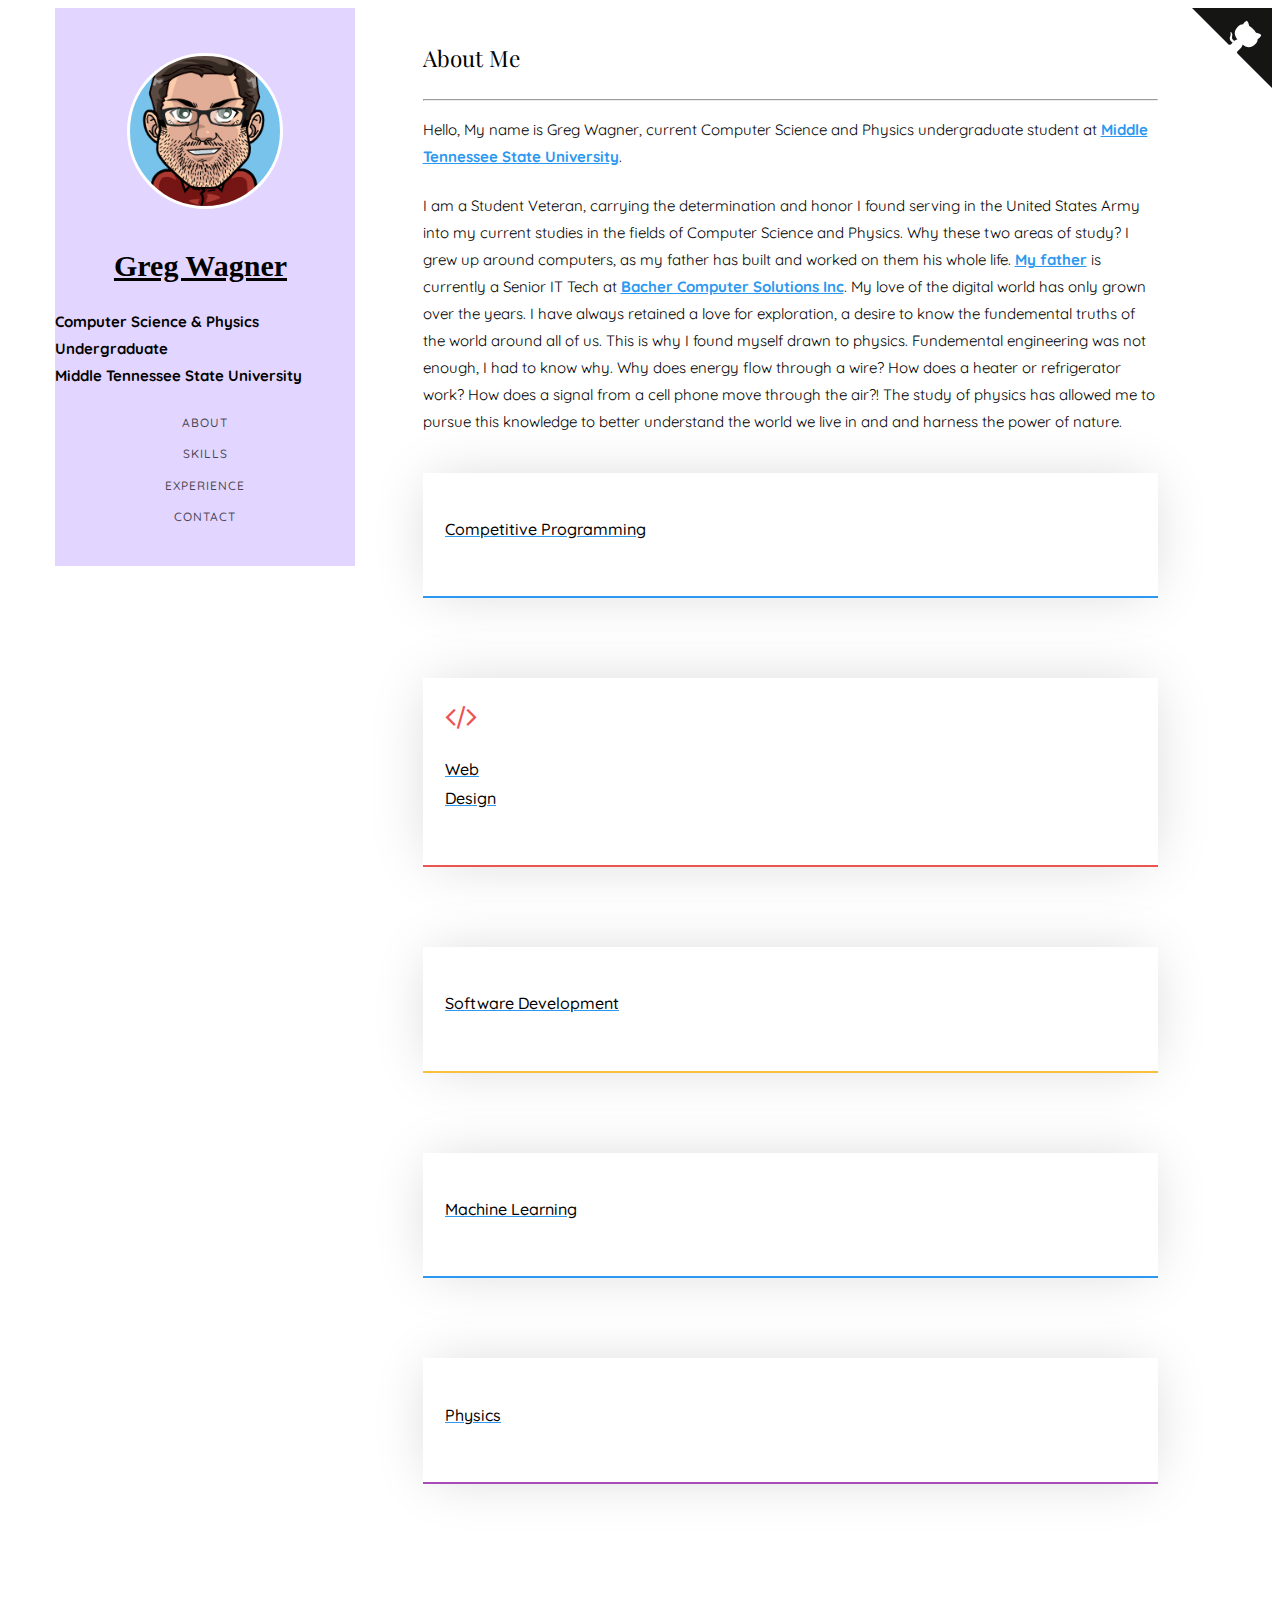
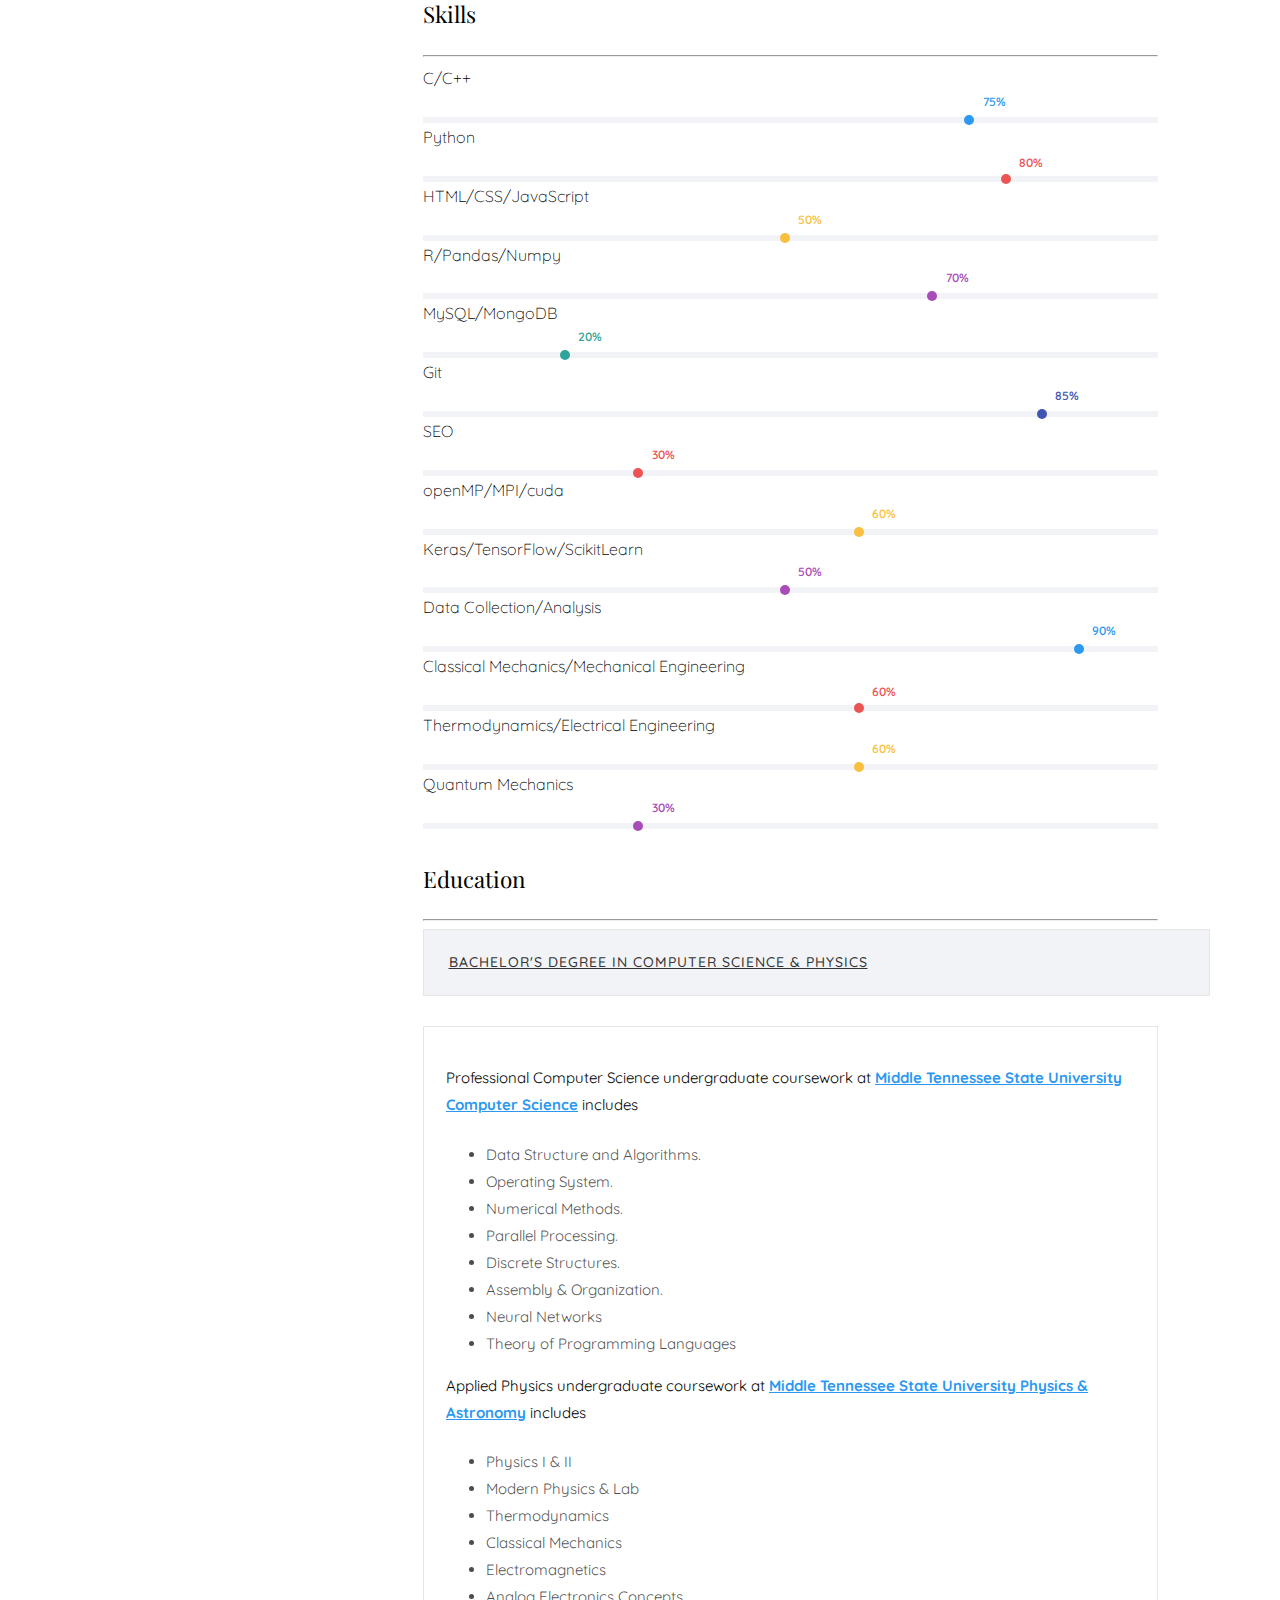
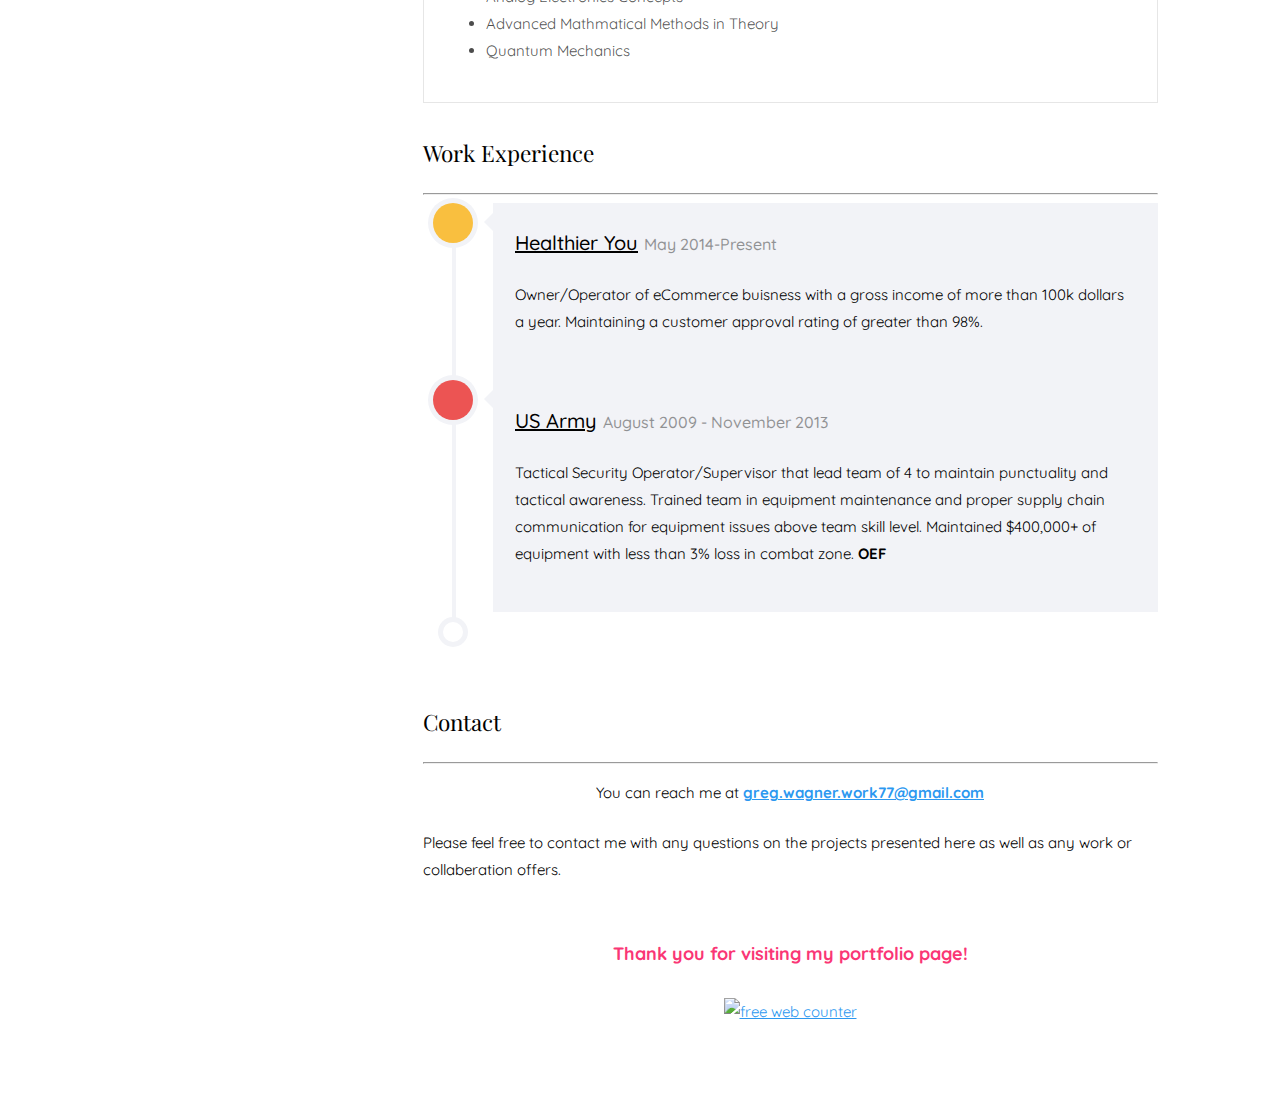
==== commit bc1563a9: "updated skill sliders" ====
--- a/index.html
+++ b/index.html
@@ -46,7 +46,7 @@
 		  <aside id="colorlib-aside" role="complementary" class="border js-fullheight">
 				<div class="text-center">
 					<div class="author-img" style="background-image: url(images/greg_avatar.png);"></div>
-					<h1 id="colorlib-logo"><a href="https://holypolarpanda7.github.io/Greg_wagner.portfolio/">Greg Wagner</a></h1>
+					<h1 id="colorlib-logo"><a href="https://github.com/holypolarpanda7">Greg Wagner</a></h1>
 					<p><strong>Computer Science & Physics Undergraduate<br>Middle Tennessee State University</strong></p>
 				</div>
 				<nav id="colorlib-main-menu" role="navigation" class="navbar">
@@ -118,7 +118,7 @@
 										</a>
                   </div>
                   <div class="col-md-3 animate-box" data-animate-effect="fadeInRight">
-				            <a href="ml/ml.html" target="_blank">
+				            <a href="physics/phys.html" target="_blank">
                       <div class="services color-4">
 				                <span class="icon2"><i class="icon-book2"></i></span>
 				                <h3>Physics</h3>
@@ -157,8 +157,8 @@
 				    <div class="progress-wrap">
 			        <h3>Python</h3>
 			        <div class="progress">
-			          <div class="progress-bar color-2" role="progressbar" aria-valuenow="70"
-                                 aria-valuemin="0" aria-valuemax="100" style="width:70%">
+			          <div class="progress-bar color-2" role="progressbar" aria-valuenow="80"
+                                 aria-valuemin="0" aria-valuemax="100" style="width:80%">
 			            <span>80%</span>
 			          </div>
 			        </div>
@@ -168,41 +168,41 @@
 				    <div class="progress-wrap">
 				      <h3>HTML/CSS/JavaScript</h3>
 				      <div class="progress">
-				        <div class="progress-bar color-3" role="progressbar" aria-valuenow="85"
+				        <div class="progress-bar color-3" role="progressbar" aria-valuenow="50"
+								  	aria-valuemin="0" aria-valuemax="100" style="width:50%">
+				          <span>50%</span>
+				        </div>
+				      </div>
+				    </div>
+					</div>
+					<div class="col-md-6 animate-box" data-animate-effect="fadeInRight">
+				    <div class="progress-wrap">
+				      <h3>R/Pandas/Numpy</h3>
+				      <div class="progress">
+				        <div class="progress-bar color-4" role="progressbar" aria-valuenow="70"
+								  	aria-valuemin="0" aria-valuemax="100" style="width:70%">
+									<span>70%</span>
+				        </div>
+				    	</div>
+				    </div>
+					</div>
+					<div class="col-md-6 animate-box" data-animate-effect="fadeInRight">
+				    <div class="progress-wrap">
+				      <h3>MySQL/MongoDB</h3>
+				      <div class="progress">
+				        <div class="progress-bar color-5" role="progressbar" aria-valuenow="20"
+								  	aria-valuemin="0" aria-valuemax="100" style="width:20%">
+									<span>20%</span>
+				        </div>
+				      </div>
+				    </div>
+					</div>
+        	<div class="col-md-6 animate-box" data-animate-effect="fadeInLeft">
+				    <div class="progress-wrap">
+				      <h3>Git</h3>
+				      <div class="progress">
+								<div class="progress-bar color-6" role="progressbar" aria-valuenow="85"
 								  	aria-valuemin="0" aria-valuemax="100" style="width:85%">
-				          <span>50%</span>
-				        </div>
-				      </div>
-				    </div>
-					</div>
-					<div class="col-md-6 animate-box" data-animate-effect="fadeInRight">
-				    <div class="progress-wrap">
-				      <h3>R/Pandas/Numpy</h3>
-				      <div class="progress">
-				        <div class="progress-bar color-4" role="progressbar" aria-valuenow="60"
-								  	aria-valuemin="0" aria-valuemax="100" style="width:60%">
-									<span>70%</span>
-				        </div>
-				    	</div>
-				    </div>
-					</div>
-					<div class="col-md-6 animate-box" data-animate-effect="fadeInRight">
-				    <div class="progress-wrap">
-				      <h3>MySQL/MongoDB</h3>
-				      <div class="progress">
-				        <div class="progress-bar color-5" role="progressbar" aria-valuenow="60"
-								  	aria-valuemin="0" aria-valuemax="100" style="width:60%">
-									<span>20%</span>
-				        </div>
-				      </div>
-				    </div>
-					</div>
-        	<div class="col-md-6 animate-box" data-animate-effect="fadeInLeft">
-				    <div class="progress-wrap">
-				      <h3>Git</h3>
-				      <div class="progress">
-								<div class="progress-bar color-6" role="progressbar" aria-valuenow="90"
-								  	aria-valuemin="0" aria-valuemax="100" style="width:90%">
 							    <span>85%</span>
 								</div>
 				      </div>
@@ -223,8 +223,8 @@
 				    <div class="progress-wrap">
 				      <h3>openMP/MPI/cuda</h3>
 				      <div class="progress">
-				        <div class="progress-bar color-8" role="progressbar" aria-valuenow="40"
-								  	aria-valuemin="0" aria-valuemax="100" style="width:40%">
+				        <div class="progress-bar color-8" role="progressbar" aria-valuenow="60"
+								  	aria-valuemin="0" aria-valuemax="100" style="width:60%">
 									<span>60%</span>
 				        </div>
 				      </div>
@@ -234,8 +234,8 @@
 				    <div class="progress-wrap">
 				      <h3>Keras/TensorFlow/ScikitLearn</h3>
 				      <div class="progress">
-				        <div class="progress-bar color-9" role="progressbar" aria-valuenow="70"
-								  	aria-valuemin="0" aria-valuemax="100" style="width:70%">
+				        <div class="progress-bar color-9" role="progressbar" aria-valuenow="50"
+								  	aria-valuemin="0" aria-valuemax="100" style="width:50%">
 									<span>50%</span>
 				        </div>
 				      </div>
@@ -245,8 +245,8 @@
 				  	<div class="progress-wrap">
 				      <h3>Data Collection/Analysis</h3>
 				      <div class="progress">
-				        <div class="progress-bar color-1" role="progressbar" aria-valuenow="50"
-								  	aria-valuemin="0" aria-valuemax="100" style="width:50%">
+				        <div class="progress-bar color-1" role="progressbar" aria-valuenow="90"
+								  	aria-valuemin="0" aria-valuemax="100" style="width:90%">
 							    <span>90%</span>
 				        </div>
 				      </div>
@@ -256,8 +256,8 @@
 				    <div class="progress-wrap">
 				      <h3>Classical Mechanics/Mechanical Engineering</h3>
 				      <div class="progress">
-				        <div class="progress-bar color-2" role="progressbar" aria-valuenow="50"
-								  	aria-valuemin="0" aria-valuemax="100" style="width:50%">
+				        <div class="progress-bar color-2" role="progressbar" aria-valuenow="60"
+								  	aria-valuemin="0" aria-valuemax="100" style="width:60%">
 							    <span>60%</span>
 				        </div>
 				      </div>
@@ -267,8 +267,8 @@
 				    <div class="progress-wrap">
 				      <h3>Thermodynamics/Electrical Engineering</h3>
 				      <div class="progress">
-				        <div class="progress-bar color-3" role="progressbar" aria-valuenow="50"
-								  	aria-valuemin="0" aria-valuemax="100" style="width:50%">
+				        <div class="progress-bar color-3" role="progressbar" aria-valuenow="60"
+								  	aria-valuemin="0" aria-valuemax="100" style="width:60%">
 							    <span>60%</span>
 				        </div>
 				      </div>
@@ -278,8 +278,8 @@
 				    <div class="progress-wrap">
 				      <h3>Quantum Mechanics</h3>
 				      <div class="progress">
-				        <div class="progress-bar color-4" role="progressbar" aria-valuenow="50"
-								  	aria-valuemin="0" aria-valuemax="100" style="width:50%">
+				        <div class="progress-bar color-4" role="progressbar" aria-valuenow="30"
+								  	aria-valuemin="0" aria-valuemax="100" style="width:30%">
 							    <span>30%</span>
 				        </div>
 				      </div>
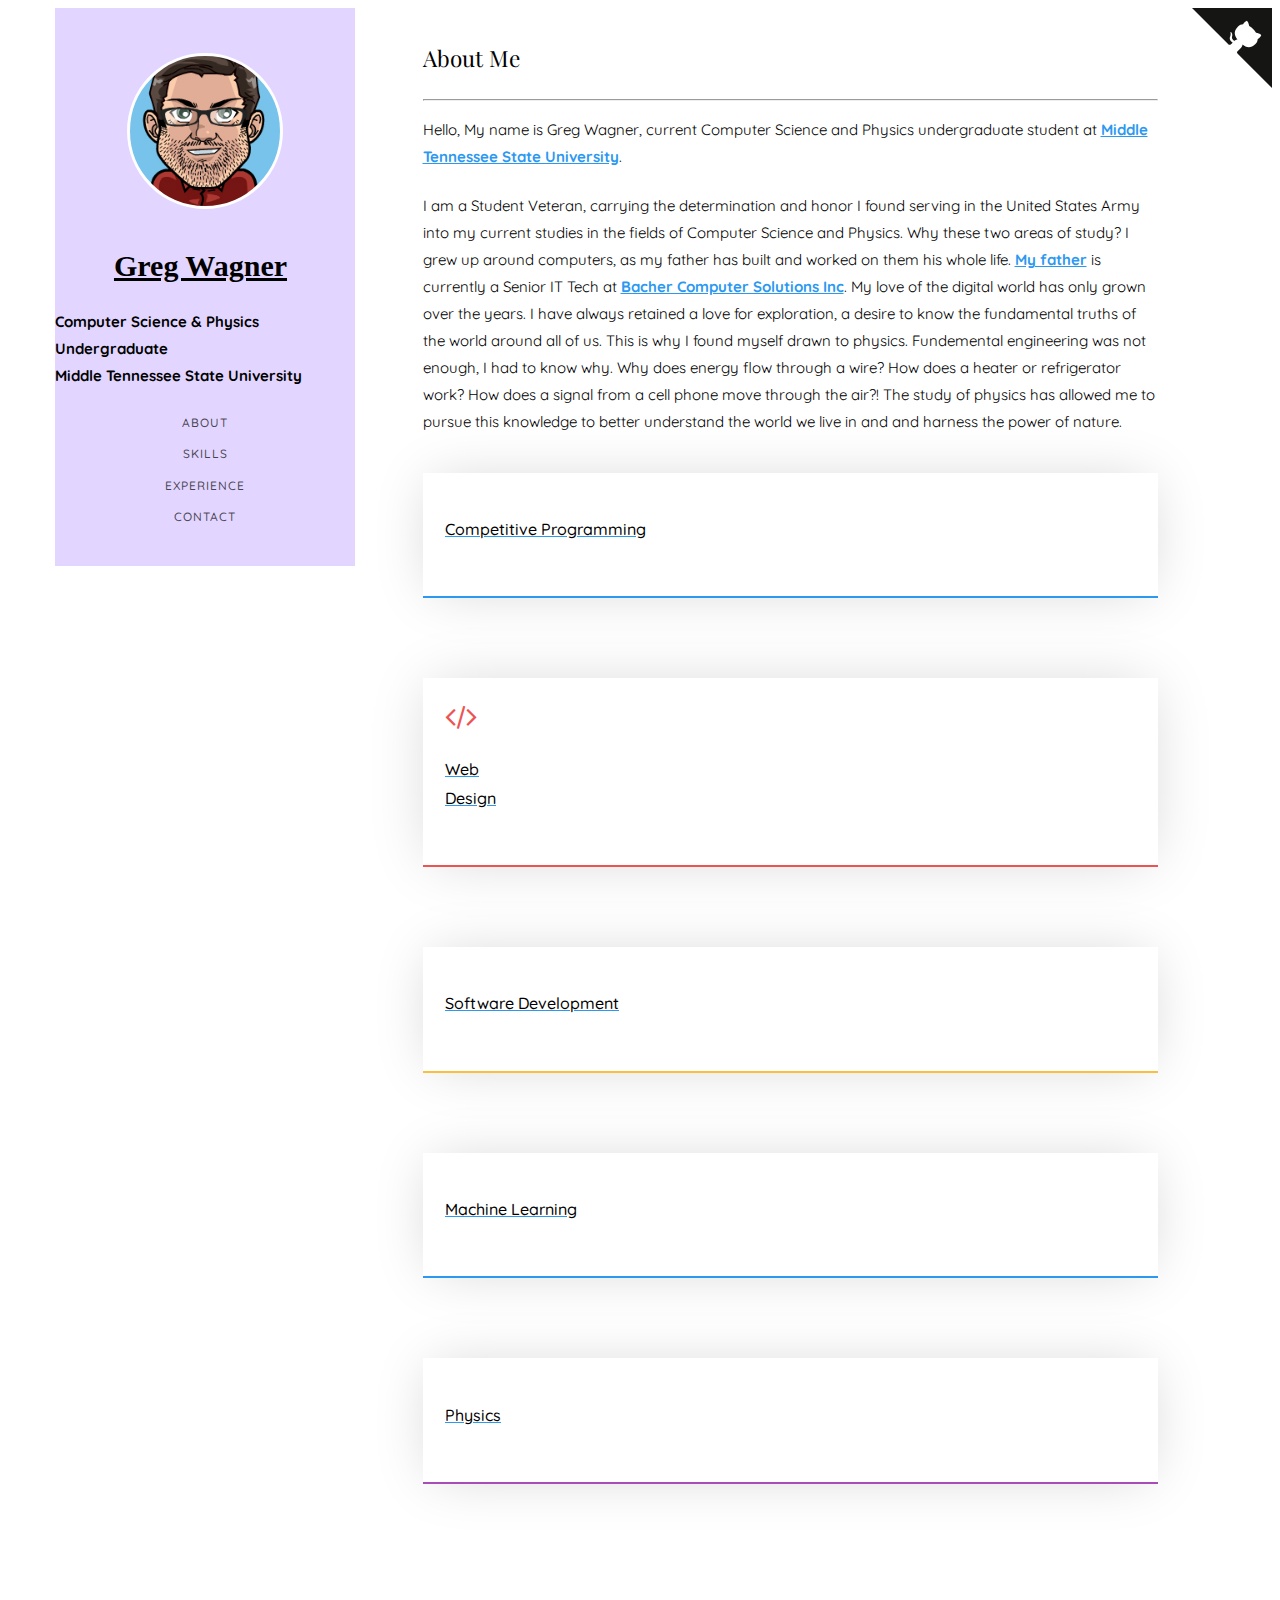
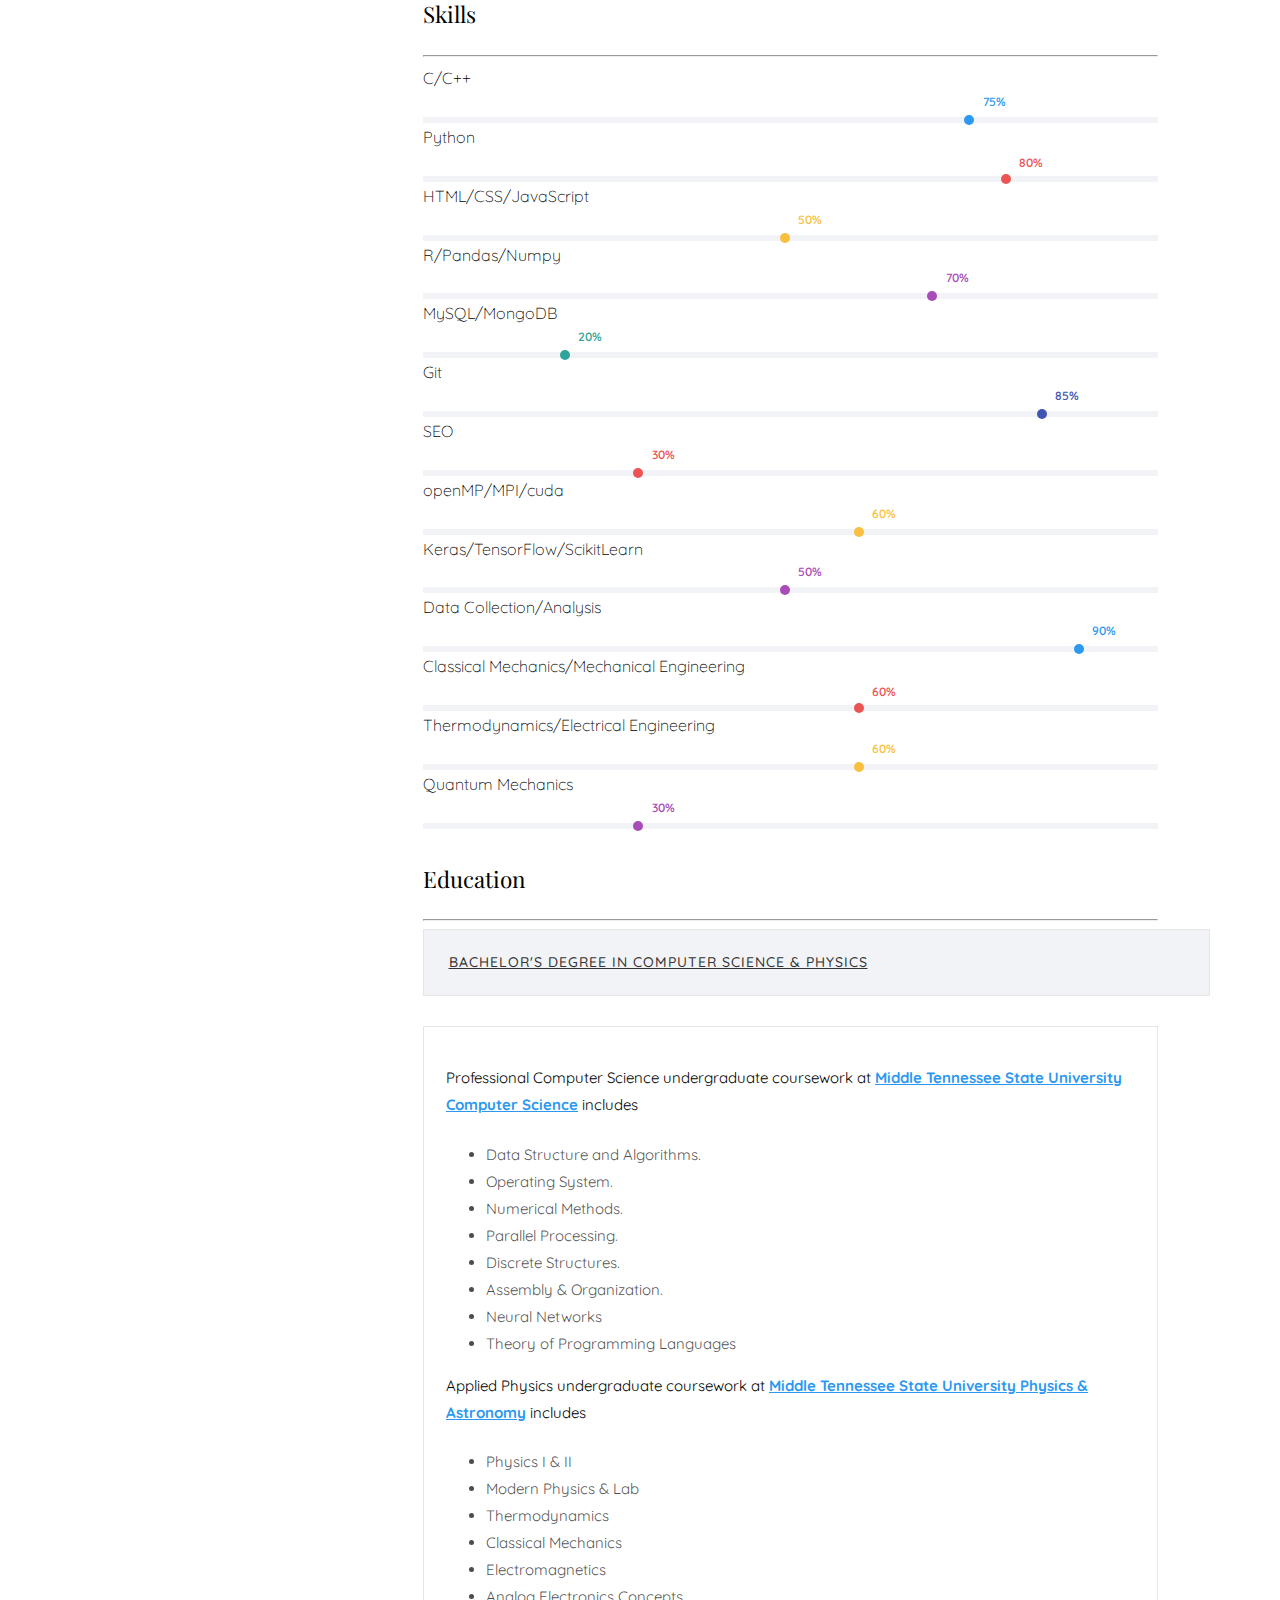
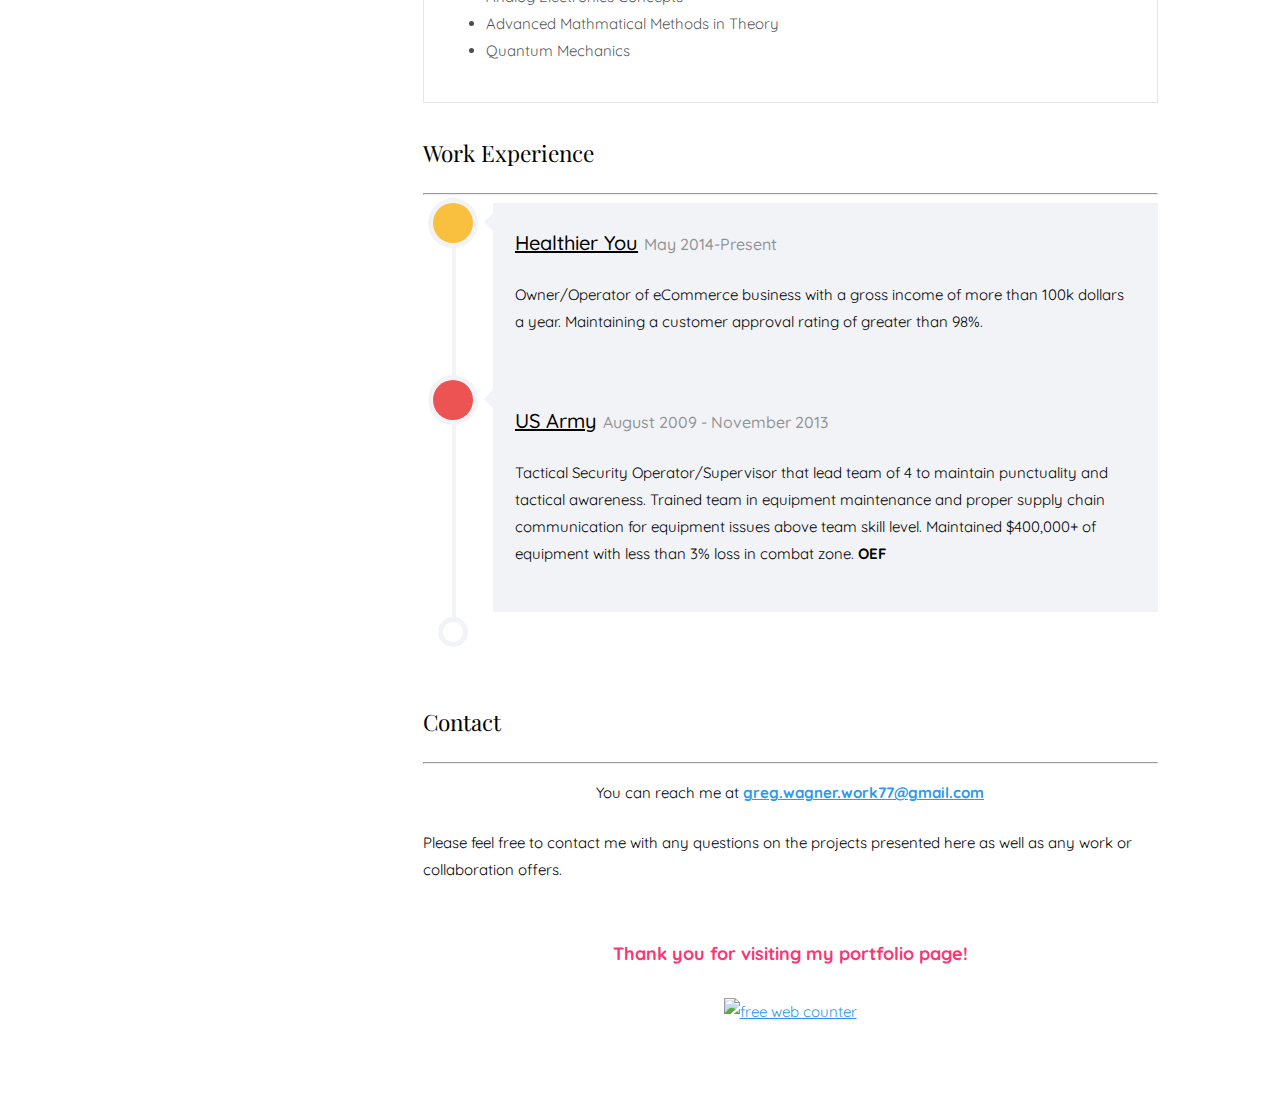
==== commit e63e2493: "updated skill sliders" ====
--- a/index.html
+++ b/index.html
@@ -80,7 +80,7 @@
 								    	<h2>About Me</h2>
                       <hr>
                       <p>Hello, My name is Greg Wagner, current Computer Science and Physics undergraduate student at <strong><a href="https://www.mtsu.edu/">Middle Tennessee State University</a></strong>.</p>
-											<p>I am a Student Veteran, carrying the determination and honor I found serving in the United States Army into my current studies in the fields of Computer Science and Physics.  Why these two areas of study?  I grew up around computers, as my father has built and worked on them his whole life.  <strong><a href="https://www.linkedin.com/in/rod-wagner-9aa297176/">My father</a></strong> is currently a Senior IT Tech at <strong><a href="http://www.bachersolutions.com/">Bacher Computer Solutions Inc</a></strong>.  My love of the digital world has only grown over the years.  I have always retained a love for exploration, a desire to know the fundemental truths of the world around all of us.  This is why I found myself drawn to physics.  Fundemental engineering was not enough, I had to know why.  Why does energy flow through a wire?  How does a heater or refrigerator work?  How does a signal from a cell phone move through the air?!  The study of physics has allowed me to pursue this knowledge to better understand the world we live in and and harness the power of nature.</p>
+											<p>I am a Student Veteran, carrying the determination and honor I found serving in the United States Army into my current studies in the fields of Computer Science and Physics.  Why these two areas of study?  I grew up around computers, as my father has built and worked on them his whole life.  <strong><a href="https://www.linkedin.com/in/rod-wagner-9aa297176/">My father</a></strong> is currently a Senior IT Tech at <strong><a href="http://www.bachersolutions.com/">Bacher Computer Solutions Inc</a></strong>.  My love of the digital world has only grown over the years.  I have always retained a love for exploration, a desire to know the fundamental truths of the world around all of us.  This is why I found myself drawn to physics.  Fundemental engineering was not enough, I had to know why.  Why does energy flow through a wire?  How does a heater or refrigerator work?  How does a signal from a cell phone move through the air?!  The study of physics has allowed me to pursue this knowledge to better understand the world we live in and and harness the power of nature.</p>
 										</div>
 				        	</div>
                 </div>
@@ -380,7 +380,7 @@
 					      	</div>
                 	<div class="timeline-label">
 					       		<h2><a href="#">Healthier You</a> <span>May 2014-Present</span></h2>
-					        	<p>Owner/Operator of eCommerce buisness with a gross income of more than 100k dollars a year.  Maintaining a customer approval rating of greater than 98%.</p>
+					        	<p>Owner/Operator of eCommerce business with a gross income of more than 100k dollars a year.  Maintaining a customer approval rating of greater than 98%.</p>
 					      	</div>
 					     	</div>
               	<div class="timeline-entry-inner">
@@ -423,7 +423,7 @@
 				      <h2>Contact</h2>
               <hr>
               <p style="text-align: center;">You can reach me at <strong><a href = "mailto: greg.wagner.work77@gmail.com">greg.wagner.work77@gmail.com</a></strong></p>
-              <p>Please feel free to contact me with any questions on the projects presented here as well as any work or collaberation offers.</p>
+              <p>Please feel free to contact me with any questions on the projects presented here as well as any work or collaboration offers.</p>
 				    </div>
 					</div>
         </div>
